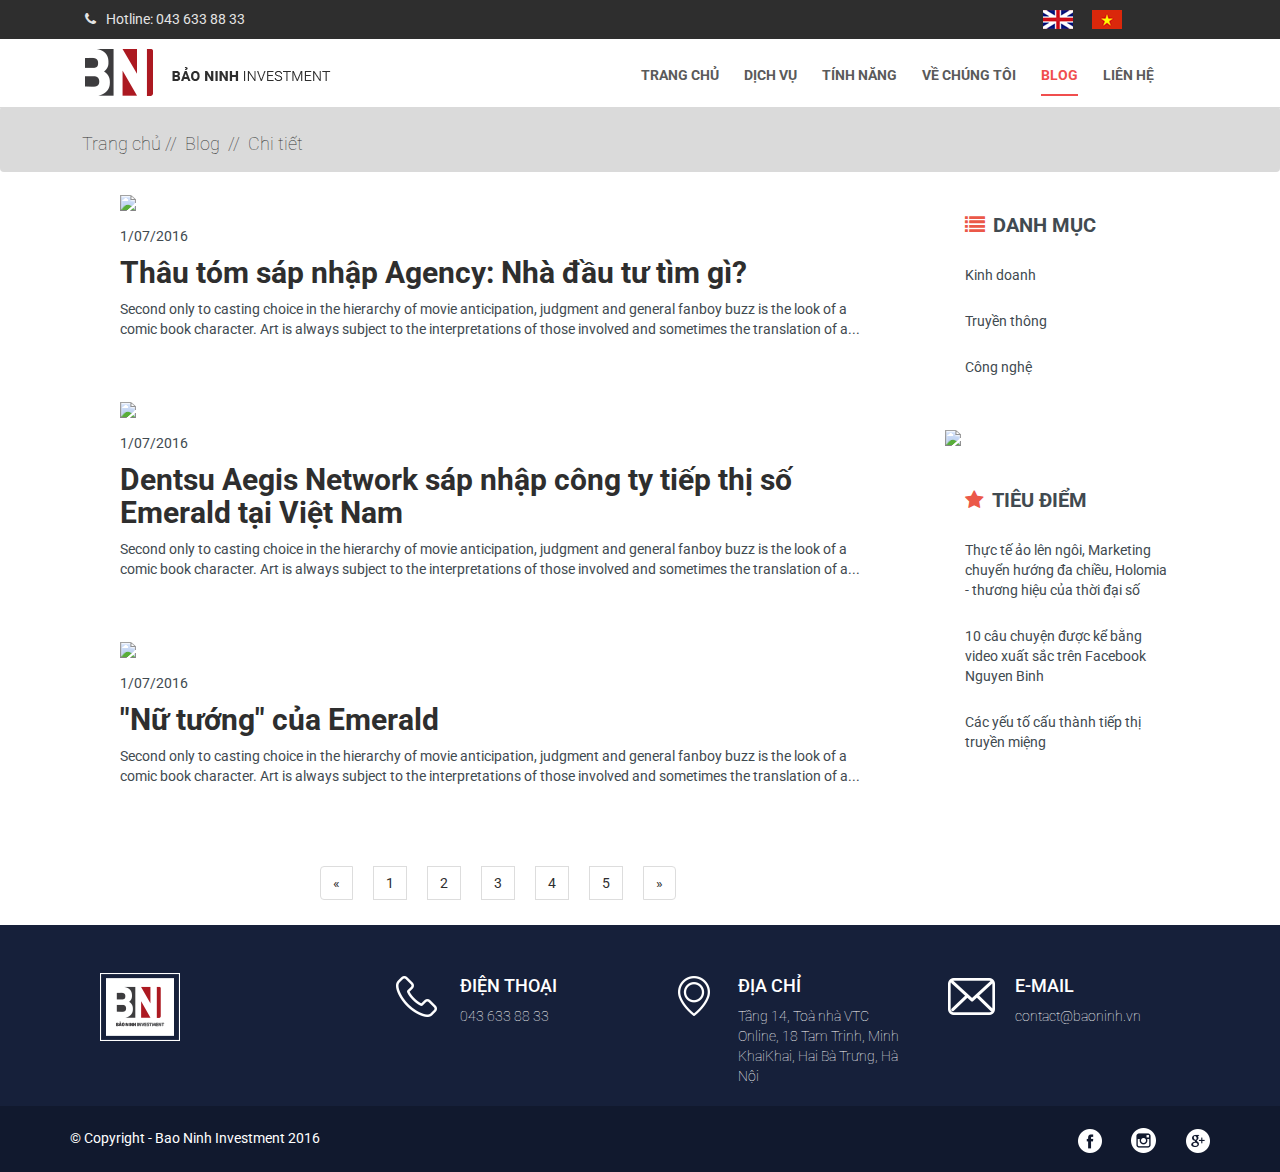
==== Blog.html @ 7d11431d "Add files via upload" ====
<!DOCTYPE html>
<html>
<head>
<meta charset="UTF-8">
<meta name="viewport" content="width=device-width, initial-scale=1, maximum-scale=1, user-scalable=no">
<title>SocialBeat</title>

<!-- jQuery -->
<script src="assets/lib/jquery/jquery.min.js"></script>

<!-- Boostrap -->
<link rel="stylesheet" href="assets/lib/bootstrap/css/bootstrap.min.css">
<link rel="stylesheet" href="assets/lib/bootstrap/css/bootstrap-theme.min.css">
<script src="assets/lib/bootstrap/js/bootstrap.min.js"></script>

<!--Bxslider -->
<link href="assets/lib/bxslider/jquery.bxslider.css" rel="stylesheet" />
<script src="assets/lib/bxslider/jquery.scrollme.min.js"></script>

<!-- Scrollme -->
<script src="assets/lib/bxslider/jquery.bxslider.min.js"></script>

<!-- Font awesome -->
<link href="assets/lib/bootstrap/font-awesome/css/font-awesome.min.css" rel="stylesheet">
<link href='https://fonts.googleapis.com/css?family=Roboto+Slab:400,300' rel='stylesheet' type='text/css'>

<!-- Google font -->
<link href="https://fonts.googleapis.com/css?family=Roboto:400,700" rel="stylesheet">

<!-- CSS Documents -->
<link href="assets/css/main.css" rel="stylesheet">
<link href="assets/css/responsive.css" rel="stylesheet">
<link rel="shortcut icon" href="assets/images/favicon.png">
</head>

<!-- Document Begin -->

<body data-spy="scroll" data-target=".navbar" data-offset="50">

	<div class="wrapper" id="home">

		<!-- Header open -->
		<header>
			<div class="box-top">				
					<div class="container">
						<div class="col-lg-2 col-md-2 col-sm-2 col-xs-5 box-lang-top">
							<div class="ic-languages-top-eng">
								<a href="#">
									<img src="assets/images/lang-eng.png"/>
								</a>
							</div>
							<div class="ic-languages-top-eng">
								<a href="#">
									<img src="assets/images/lang-vie.png"/>
								</a>
							</div>
						</div>
						<div class="col-lg-10 col-md-10 col-sm-10 col-xs-7 box-hotline-top">
							<p><i class="fa fa-phone" aria-hidden="true"></i>Hotline: <span>043 633 88 33</span></p>
						</div>	
					</div>
				</div>	
			<div class="header-top">
				<div class="container custom-container-header">					
					<div class="topbar">
						<div class="col-lg-4 col-md-4 col-sm-4 col-xs-12 top-logo">
							<a class="logo-link" href="#">
								<img src="assets/images/logo-desktop.png"/>
							</a>
						</div>
						<div class="col-lg-8 col-md-8 col-sm-8 col-xs-12 top-nav">
							<nav class="col-lg-12 col-md-12 col-sm-12 col-xs-12 navbar navbar-custom" id="navbar">	
								<ul class="nav navbar-nav">
									<li  >
										<a href="#">Trang chủ</a>
									</li>
									<li>
										<a href="#service">Dịch Vụ</a>
									</li>
									<li>
										<a href="#features">Tính năng</a>
									</li>
									<li>
										<a href="#about"">Về chúng tôi</a>
									</li>
									<li class="active">
										<a href="#">Blog</a>
									</li>								
									<li>
										<a href="#bt-footer">Liên hệ</a>
									</li>
								</ul>
							</nav>	
						</div>
					</div>

						<!-- Navigation mobile open -->
						 <div class="menu-mobile">
							<nav class="navbar navbar-inverse navbar-fixed-top inverse-custom">
						 		<div class="container-fluid">
									<div class="navbar-header navbar-header-mobile">
										<button type="button" class="navbar-toggle collapsed" data-toggle="collapse" data-target="#bs-example-navbar-collapse-1">
											<span class="sr-only">Toggle navigation</span>
											<span class="icon-bar"></span>
											<span class="icon-bar"></span>
											<span class="icon-bar"></span>
										</button>
										<a class="navbar-logo navbar-logo-mobile" href="#"></a>
									</div>

															<!-- Collect the nav links, forms, and other content for toggling -->
									<div class="collapse navbar-collapse" id="bs-example-navbar-collapse-1">
										<ul class="nav navbar-nav navbar-custom">
											<li class="active"><a href="#">Trang chủ <span class="sr-only">(current)</span></a></li>
											<li><a href="#service">Dịch vụ</a></li>
											<li><a href="#features">Tính năng</a></li>
											<li><a href="#about">Về chúng tôi</a></li>
											<li><a href="solution.html">Blog</a></li>
											<li><a href="#bt-footer">Liên hệ</a></li>
										</ul>	
									</div>
								</div>
							</nav>
				 		</div>


						</div>
			</div>
		</header>
		<!-- Header close -->

		<section id="blog">
			<div class="breadcrumb">
				<div class="container">
					<h3>
						<a href="#">Trang chủ <span>//&nbsp;&nbsp;Blog&nbsp;&nbsp;//&nbsp;&nbsp;Chi tiết</span></a>
					</h3>
				</div>
			</div>
			<div class="container">				
				<div class="content-blog">
					<div class="col-lg-9 col-md-9 col-sm-9 col-xs-12 content-left">
						<div class="col-sm-12 col-lg-12 col-md-12 col-xs-12 in-content-left">
							<a href="#" class="img-content-blog">
								<img src="http://filmmaker.beautheme.com/wp-content/uploads/2016/03/the-end-of-history-960x540.jpg"/>
							</a>
							<div class="text-content-blog">
								<p class="show-time">1/07/2016</p>
								<h2>
									<a href="#">Thâu tóm sáp nhập Agency: Nhà đầu tư tìm gì?</a>
								</h2>								
								<p class="short-desc-list">Second only to casting choice in the hierarchy of movie anticipation, judgment and general fanboy buzz is the look of a comic book character. Art is always subject to the interpretations of those involved and sometimes the translation of a...</p>
							</div>
						</div>
						<div class="col-sm-12 col-lg-12 col-md-12 col-xs-12 in-content-left">
							<a href="#" class="img-content-blog">
								<img src="http://filmmaker.beautheme.com/wp-content/uploads/2016/03/the-end-of-history-960x540.jpg"/>
							</a>
							<div class="text-content-blog">
								<p class="show-time">1/07/2016</p>
								<h2>
									<a href="#">Dentsu Aegis Network sáp nhập công ty tiếp thị số Emerald tại Việt Nam</a>
								</h2>								
								<p class="short-desc-list">Second only to casting choice in the hierarchy of movie anticipation, judgment and general fanboy buzz is the look of a comic book character. Art is always subject to the interpretations of those involved and sometimes the translation of a...</p>
							</div>
						</div>
						<div class="col-sm-12 col-lg-12 col-md-12 col-xs-12 in-content-left">
							<a href="#" class="img-content-blog">
								<img src="http://filmmaker.beautheme.com/wp-content/uploads/2016/03/the-end-of-history-960x540.jpg"/>
							</a>
							<div class="text-content-blog">
								<p class="show-time">1/07/2016</p>
								<h2>
									<a href="#">"Nữ tướng" của Emerald</a>
								</h2>								
								<p class="short-desc-list">Second only to casting choice in the hierarchy of movie anticipation, judgment and general fanboy buzz is the look of a comic book character. Art is always subject to the interpretations of those involved and sometimes the translation of a...</p>
							</div>
						</div>											
						<div class="pagi-count">
							<nav>
							  <ul class="pagination">
							    <li>
							      <a href="#" aria-label="Previous">
							        <span aria-hidden="true">&laquo;</span>
							      </a>
							    </li>
							    <li><a href="#">1</a></li>
							    <li><a href="#">2</a></li>
							    <li><a href="#">3</a></li>
							    <li><a href="#">4</a></li>
							    <li><a href="#">5</a></li>
							    <li>
							      <a href="#" aria-label="Next">
							        <span aria-hidden="true">&raquo;</span>
							      </a>
							    </li>
							  </ul>
							</nav>
						</div>
					</div>
					<div class="col-lg-3 col-md-3 col-sm-3 col-xs-12 menu-right">
						<div class="hotline">
							<div class="in-hotline">
								<h3><i class="fa fa-list" aria-hidden="true"></i>Danh mục</h3>
							</div>
							<div class="news-blog">
								<ul>
									<li>
										<a href="#">Kinh doanh</a>
									</li>
									<li>
										<a href="#">Truyền thông</a>
									</li>
									<li>
										<a href="#">Công nghệ</a>
									</li>
								</ul>
							</div>
						</div>						
						<div class="banner-right">
							<a href="#">
								<img src="http://optimize.mikado-themes.com/wp-content/uploads/2015/12/sidebar-image-2.jpg"/>
							</a>
						</div>
						<div class="hotline">
							<div class="in-hotline">
								<h3><i class="fa fa-star" aria-hidden="true"></i>Tiêu điểm</h3>
							</div>
							<div class="news-blog">
								<ul>
									<li>
										<a href="#">
Thực tế ảo lên ngôi, Marketing chuyển hướng đa chiều, Holomia - thương hiệu của thời đại số</a>
									</li>
									<li>
										<a href="#">
10 câu chuyện được kể bằng video xuất sắc trên Facebook
 Nguyen Binh</a>
									</li>
									<li>
										<a href="#">Các yếu tố cấu thành tiếp thị truyền miệng</a>
									</li>
								</ul>
							</div>
						</div>	
					</div>				
				</div>
			</div>	
		</section>


		<!-- Footer open-->
		<footer>
			<div class="box-footer" id="bt-footer">
				<div class="container">
					<div class="col-lg-12 col-md-12 col-sm-12 col-xs-12 in-box-footer">
						<div class="col-lg-3 col-sm-3 col-md-3 col-xs-12 ft-logo">
							<a class="logo-ft" href="#"></a>
						</div>
						<div class="col-lg-3 col-sm-3 col-md-3 col-xs-12 ft-call">
							<div class="col-lg-4 col-sm-4 col-md-4 col-xs-12 img-ft-call">
								<img src="assets/images/call-footer.png"/>
							</div>
							<div class="col-lg-8 col-sm-8 col-md-8 col-xs-12 in-ft-call">
								<h3>ĐIỆN THOẠI</h3>
								<p>043 633 88 33</p>
							</div>
						</div>
						<div class="col-lg-3 col-sm-3 col-md-3 col-xs-12 ft-add">
							<div class="col-lg-4 col-sm-4 col-md-4 col-xs-12 img-ft-add">
								<img src="assets/images/address-footer.png"/>
							</div>
							<div class="col-lg-8 col-sm-8 col-md-8 col-xs-12 in-ft-add">
								<h3>ĐỊA CHỈ</h3>
								<p>Tầng 14, Toà nhà VTC Online,
								18 Tam Trinh, Minh KhaiKhai, 
								Hai Bà Trưng, Hà Nội</p>
							</div>
						</div>
						<div class="col-lg-3 col-sm-3 col-md-3 col-xs-12 ft-mail">
							<div class="col-lg-4 col-sm-4 col-md-4 col-xs-12 img-ft-mail">
								<img src="assets/images/e-mail-footer.png"/>
							</div>
							<div class="col-lg-8 col-sm-8 col-md-8 col-xs-12 in-ft-mail">
								<h3>E-MAIL</h3>
								<p>contact@baoninh.vn</p>
							</div>
						</div>
					</div>					
			</div>
				<div class="col-lg-12 col-md-12 col-sm-12 col-xs-12 bottom-bar">
					<div class="container">
						<div class="in-bottom-bar">
							<p class="info-bottom">© Copyright - Bao Ninh Investment 2016 </p>
							<ul>
								<li>
									<a class="ic-facebook" href="#"></a>
								</li>
								<li>
									<a class="ic-insta" href="#"></a>
								</li>
								<li>
									<a class="ic-google" href="#"></a>
								</li>
							</ul>
						</div>	
					</div>
				</div>
		</div>	
		</footer>
	</div>


<!-- Document JS ------------------------>
<script type="text/javascript">
	$(document).ready(function(){
		$('.bxslider').bxSlider({
			mode:'fade',
			auto:4000,
			controls:null,
			adaptiveHeight: true			
		});
		$('.bxslider2').bxSlider({
			mode:'fade',
			auto:4000,
			controls:null,
			adaptiveHeight: true			
		});
	});
</script>

</body>
</html>
---- assets/css/main.css ----
/* preloader */
.loading-container
								{position:fixed;
								background-color:#f9f9f9;
								z-index:999999999;
								top: 0;
								left: 0;
								height:100%;
								width:100%;
								cursor:wait;}
/* CSS Document */
input[type=number]::-webkit-inner-spin-button,
input[type=number]::-webkit-outer-spin-button {
							    -webkit-appearance: none;
							    -moz-appearance: none;
							    appearance: none;
							    margin: 0;
}
input[type=number] {
                                -moz-appearance:textfield;
}
html,body						{height: 100%;}
body 						 	{margin:0 !important;
								padding:0 !important;
								background:#fff;
								font-size: 14px;
								color:#414a50;
								font-family: 'Roboto', sans-serif !important;
								position: relative;}
a, a:hover,
a:focus 			 			{text-decoration: none;
								outline:none;}
ul li							{list-style-type: none;}
img							  	{border: 0 none;}
button, input					{outline:none;}


/***** HEADER TOP ********/
body 							{}
header							{position: fixed;
							    z-index: 999;
							    width: 100%;
							    border-bottom: 1px solid #dadada;}
.slider							{padding-top:106px;}							    

.menu-mobile,
.slider-mobile					{display: none;}
.container 						{}
.custom-container-header
								{background-color:#fff;}
.custom-content					{box-shadow: 0 2px 4px 0 rgba(0,0,0,0.16),0 2px 10px 0 rgba(0,0,0,0.12);
		    					-webkit-box-shadow: 0 2px 4px 0 rgba(0,0,0,0.16),0 2px 10px 0 rgba(0,0,0,0.12);
		    					-moz-box-shadow: 0 2px 4px 0 rgba(0,0,0,0.16),0 2px 10px 0 rgba(0,0,0,0.12);
								margin-top: 13px;}
header .header-top .block-search{display: none;}
#home .header-top .top-logo a.logo-link
								{display: block;
    							padding-top: 10px;}
#home .content-create .home-main-create .para-main-create a,
.content-create .home-list-create ul li a
								{display: block;
								margin-top:10px;}
#home .header-top				{background-color:#fff;
    							padding:0px 0px 10px 0px;}
#home .box-top .ic-languages-top-eng
								{display: inline-block;
								padding: 8px;}    							
#home .box-top					{background-color:#2e2e2e;}								
#home .box-top .box-lang-top	{float:right;}
#home .header-top .topbar .top-nav
								{margin-top:25px;}
.box-hotline-top p 				{color: #e4e4e4;
    							padding: 9px 0px 0px 0px;;}
.box-hotline-top p .fa-phone	{margin-right:10px;}    															
#home .header-top .topbar .top-nav .navbar-custom
								{margin-bottom: 0px;
    							min-height: 0px;}								
#home .header-top .topbar .top-nav ul
								{float:right;}								
#home .header-top .topbar .top-nav ul li
								{float:left;
								padding-bottom: 9px;
								margin-right: 25px;}
#home .header-top .topbar .top-nav ul li.active
								{border-bottom:2px solid #f04e4e;}
#home .header-top .topbar .top-nav ul li.active a
								{color: #f04e4e;}																
#home .header-top .topbar .top-nav ul li a	
								{color:#5a5a5a;
								font-weight: bold;
								font-size: 14px;
								padding: 0;
								text-transform: uppercase;}	
#home .header-top .topbar .top-nav ul li a:hover
								{background-color:#fff;
								color: #d84e56;}															
#home .header-top .topbar .top-logo
								{}
#home header .top-search
								{width: 15%;
    							display: none;
    							margin-top: 34px;}
#home header .top-search input[type=search]
								{border:none;
								border-radius: 19px;
								padding: 4px 3px 4px 13px;
					    		width: 100%;}


/***** BOX SERVICES ********/



.box-service					{text-align: center;
								background: url('../images/bg-service.jpg') no-repeat center center;
								background-size: cover;}
.box-service .in-service h3.title-service 
								{font-size: 28px;
								font-weight: 100;
								padding:12px 0px;
								color:#fff;
								border-bottom:1px solid #fff;
								display: table;							    
    							margin: 14px auto;
    							font-weight: bold;
    							text-transform: uppercase;}
.box-service .in-service  p 	{font-size: 16px;
								color:#fff;
								font-weight: 100;}
.box-service .img-service		{position: relative;
								top:40px;}
.box-service .img-service img 	{width: 100%;}								


/***** BOX FEATURES ********/	

#features	p,
#service p,
#about p,
#package p  					{font-size: 15px;}							
.box-features					{margin-top:63px;}
.text-features1					{padding:0px 40px;}
.features1						{margin:20px 0px;
								padding:20px 0px;}
.text-features1 h3.title-features1,
.text-features2 h3.title-features2,
.text-features3 h3.title-features3,
.text-features4 h3.title-features4,
.in-box-us .title-us,
.in-box-package .title-package
								{font-weight: 100;
								font-size:26	px;
								text-transform: uppercase;
								line-height: 32px;
								margin-top: 0px;}																								
.text-features1 h3.title-features1 span,
.text-features2 h3.title-features2 span,
.text-features3 h3.title-features3 span,
.text-features4 h3.title-features4 span
								{font-weight: bold;}
.features2						{margin:30px 0px;}
.features3						{margin:40px 0px 20px 0px;}
.features4						{margin:20px 0px 80px 0px;}
.features2 .text-features2		{padding: 32px 0px 0px 74px;}	
.features1 .img-features1,
.features2 .img-features2,
.features3 .img-features3,
.features4 .img-features4		{text-align: center;}
.text-features1 h3.title-features1
								{margin-top:20px;}
.text-features3 h3.title-features3
								{margin-top:50px;}
.text-features4 h3.title-features4
								{margin-top:90px;}


/***** BOX ABOUT ME ********/


.box-us							{background-color:#223654;
    							padding: 0px 0px 10px 0px;}
.box-us .in-box-us,
.box-package .in-box-package,
.box-customer .in-box-customer	{padding: 0px 250px;
								text-align: center;
								margin:20px 0px;}
.box-us .in-box-us h3,
.in-box-package .title-package	{border-bottom:1px solid #b5b5b5;
								display: table;
								padding-bottom:16px;
								margin:16px auto;}
.box-us .in-box-us h3,
.box-us .in-box-us p 			{color:#fff;}
.item-box-us					{margin:30px 0px;}
.item-box-us ul li 				{text-align: center;}
.item-box-us ul li .img-item	{background-color:#fff;
								border-radius:50%;
								border: 5px solid #2f4669;
								margin:0 auto;
								width: 200px;
								height: 200px;
								overflow: hidden;}
.item-box-us ul li .img-item img{
	width: 100%;
}									
.item-box-us ul li h3,
.item-box-us ul li p 			{color:#fff;}															


/***** BOX PACKAGE ********/


.box-package .in-box-package 	{}
.box-package .in-box-package h3	{font-weight:100;}
.box-package .in-box-package h3.title-package span
								{font-weight: bold;}
.box-package .item-box-package	{}
.box-package .item-box-package ul li
								{text-align: center;}
.box-package .item-box-package ul li .in-package
								{margin:0 auto;
								border-radius: 5px;								
								box-shadow: 0px 5px 11px 0px rgba(166, 166, 166, 0.8);
								width: 250px;
								height: 300px;}
.box-package .item-box-package ul li.package1 .in-package	
								{background-color: #00a65a;}
.box-package .item-box-package ul li.package2 .in-package	
								{background-color:#3a6bd4;}								
.box-package .item-box-package ul li.package3 .in-package
								{background-color:#9e3bea;}	
.in-package .img-package		{padding: 40px 0px 20px 0px;}
.in-package .img-package p 		{color:#fff;
								margin-top:12px;							    
							    line-height: 24px;}
.in-package .button-package		{border-radius: 20px;								
								border:2px solid #fff;
								color:#fff;
								padding:10px 30px;}
.in-package .btn-package1		{background-color:#00a65a;
								transition: all 0.5s ease;}
.in-package .btn-package1:hover	{background-color:#016d3c;}
.in-package .btn-package2		{background-color:#3a6bd4;
								transition: all 0.5s ease;}
.in-package .btn-package2:hover	{background-color: #1749b3;}								
.in-package .btn-package3		{background-color:#9e3bea;
								transition: all 0.5s ease;}			
.in-package .btn-package3:hover	{background-color:#7e1cca;}

/***** BOX CUSTOMER ********/


.box-customer					{background-color:#f1f1f1;
								margin-top:100px;
								padding: 18px 0px 50px 0px;}
.box-customer .in-box-customer  h3
								{display: table;
							    margin: 0 auto;
							    border-bottom: 2px solid #909090;
							    padding-bottom: 12px;
							    font-weight: 700;
							    text-transform: uppercase;}								
.box-customer .item-box-customer ul li
								{display: inline-block;
								text-align: center;}

/***** BLOG ********/
#blog							{padding-top:106px;}

.content-left					{padding: 0px 40px;}

.content-left .in-content-left 	{padding: 0px 10px;
								display: inline-block;							   
    							margin-right: 24px;}
.content-left .in-content-left .text-content-blog {
	    margin: 14px 0px 60px 0px;
}    							
.content-left .in-content-left .text-content-blog .show-time{
	    margin: 10px 0px;
}    							

.content-left .in-content-left .img-content-blog
								{display: block;
								overflow: hidden;}
.text-content-blog h2			{font-size: 30px;
								margin:10px 0px;
								font-weight: bold;}								

.content-left .in-content-left a img
								{width: 100%;}

.hotline .in-hotline h3 		{font-weight: 700;
							    font-size: 20px;
							    text-transform: uppercase;
							    line-height: 22px;
							    margin: 10px 0px 0px 0px;
							    padding: 0;}

.text-content-blog h2 a 		{color: #2e2e2e;}

.breadcrumb 					{background-color:#dadada;}

.breadcrumb h3 					{font-size: 18px;
    							font-weight: 100;
    						    padding-left: 12px;}

.breadcrumb h3 a 				{color:#333333;}

.breadcrumb h3 a:hover			{color:#ffa5aa;}

.menu-right                     {padding:0px 20px;}

.hotline						{padding:10px;}

.hotline .news-blog ul 			{padding:0px 10px;
    							margin-top: 13px;}

.hotline .news-blog ul li		{padding: 16px 0px 10px 0px;}

.hotline .news-blog ul li:last-child
								{border-bottom: none;}    							

.hotline .news-blog ul li a     {color: #414a50;}

.hotline .news-blog ul li a:hover
								{color:#f04e4e;} 

.hotline .in-hotline h3			{padding: 12px 0px 0px 10px;
							    margin-top: 0;}
.hotline .in-hotline h3 .fa-star,
.hotline .in-hotline h3 .fa-list{color: #eb5848;
    							padding-right: 8px;}

.banner-right   				{margin:20px 0px;}

.banner-right  a img 			{width: 100%;}

.content-left .pagi-count 		{text-align: center;}

.content-left .pagi-count ul li a
								{margin: 0px 10px;
								color: #2e2e2e;}
.content-left .pagi-count ul li a:hover
 								{background-color:#d84e56;
 								color:#fff;}	
.detail-left{}
.text-content-blog .short-desc {background-color: #edf3f5;
							    padding: 10px 20px;
							    font-style: italic;
							    color: #5a5a5a;
							    line-height: 25px;
							    margin: 10px 24px 10px 0px;}
.text-content-blog .img-link-detail,
.detail-left	.img-content-blog						     			
								{display: block;
							    width: 500px;
							    overflow: hidden;
							    text-align: center;
							    margin: 15px auto;}
.detail-left	.img-content-blog						    
.text-content-blog .img-link-detail img,
.detail-left	.img-content-blog img 		
								{width: 100%;}
.text-content-blog  .main-content
									{}															     															

/***** FOOTER ********/


footer							{background-color:#16203a;}
.box-footer						{padding:15px 0px;}
.box-footer .bottom-bar			{background-color:#11192e;
								margin-top:10px;
								padding: 22px 0px 4px 0px;}
.box-footer .bottom-bar	ul 		{float:right;}								
.box-footer .bottom-bar	ul li,
.box-footer .bottom-bar	p 		{display: inline-block;}
.box-footer .bottom-bar	ul li 	{padding-left:26px;}
.box-footer .bottom-bar	ul li a.ic-facebook	
								{background:url("../images/fb-bottombar.png") no-repeat 0px 0px;
								display: block;
								width: 25px;
								height: 25px;}
.box-footer .bottom-bar	ul li a.ic-insta
								{background:url("../images/insta-bottombar.png") no-repeat 0px 0px;
								display: block;
								width: 25px;
								height: 25px;}
.box-footer .bottom-bar	ul li a.ic-google
								{background:url("../images/google-plus-bottombar.png") no-repeat 0px 0px;
								display: block;
								width: 25px;
								height: 25px;}

						
.in-box-footer .ft-logo a.logo-ft
								{background:url("../images/logo-footer.png") no-repeat center center;
								width: 80px;
								height: 68px;
								display: block;
							    margin-top: 33px;}								
.in-box-footer .ft-call,
.in-box-footer .ft-add,
.in-box-footer .ft-mail			{margin-top:36px;}
.in-box-footer .ft-call	.in-ft-call,
.in-box-footer .ft-mail	.in-ft-mail,
.in-box-footer .ft-add .in-ft-add
								{padding:0;}
.in-box-footer .ft-call	.in-ft-call h3,
.in-box-footer .ft-mail	.in-ft-mail h3,
.in-box-footer .ft-add .in-ft-add h3
								{margin:0;
								color:#fff;
								font-size: 18px;
								padding-bottom:10px;}
.in-box-footer .ft-call	.in-ft-call p,
.in-box-footer .ft-mail	.in-ft-mail p,
.in-box-footer .ft-add .in-ft-add p
								{font-size: 14px;
								font-weight: 100;}								
.in-box-footer .ft-call	.in-ft-call p
								{}															    
.in-footer	 ul 				{margin:0;
								float: right;
	    						padding: 41px 13px 0px 0px;}
.in-footer	 ul li				{float:left;}

footer h4.title-footer
								{color:#fff;
								font-weight: 200;}
footer p						{color:#fff;}
footer .ft-link ul li,
footer .ft-social ul li
								{margin:10px 0px;}
footer .ft-link ul li a,
footer .ft-social ul li a,
footer .ft-contact  ul li h4
								{color:#fff;}
footer .ft-link ul li a .fa-chevron-circle-right,
footer .ft-social ul li a .fa-facebook-official,
footer .ft-social ul li a .fa-google-plus-square,
footer .ft-social ul li a .fa-youtube-play,
footer .ft-social ul li a .fa-instagram
								{padding-right:10px;}
footer .ft-link ul li a .fa-chevron-circle-right
								{color: #2F6D1D;}
---- assets/css/responsive.css ----
/* CSS Document */

@media(min-width: 992px){
		/*.tab{width: 50% ;}*/
}
.container	{}
@media (min-width:768px) and (max-width:992px){
	.container	{}
}

@media (min-width:320px) and (max-width:768px)
{	
	.box-top .box-lang-top,
	.box-top .box-hotline-top
							{padding:0;}
	.navbar-custom			{margin-top:0px;
							margin-bottom:0px;}
	.navbar-custom	li.active a,
	.navbar-custom	li a	
							{color: #fff !important;
    						background-color: #2e2e2e;}
	.menu-mobile,
	.slider-mobile			{display: block;}
	.slider-mobile			{padding-top: 109px;}
		.topbar,
		.slider 			{display: none;}
	header					{position: fixed;
							z-index: 999;
							width: 100%;
							border-bottom: 1px solid #dadada;}
	.inverse-custom			{background-image: none;
						    background-color: #fff;
						    border-bottom: 1px solid #d2d2d2;
						    margin-top: 40px;
						    margin-bottom: 0px;}									
.navbar-inverse .navbar-toggle:hover,
.navbar-inverse .navbar-toggle
							{background-color:#5a5a5a;
						   	border-color:inherit;
						    margin-top: 16px;
    						margin-right: 21px;}							
	.navbar-inverse .navbar-toggle .icon-bar
							{background-color:#fff;}
/** FEATURES ***/
.box-features				{margin-top: 51px;}
.text-features1 h3.title-features1
							{margin: 0px 0px 20px 0px;}
.features1					{margin:0px 0px 20px 0px;
							padding:20px 0px 20px 0px;}
.img-features1 img,
.img-features2 img,
.img-features4 img 			{width: 90%;}
.features4 .img-features4,
.features2 					{margin-top:40px;}
.box-us .in-box-us, 
.box-package 
.in-box-package, 
.box-customer .in-box-customer,
.text-features3,
.text-features1
							{padding:0;
							margin: 0;
							text-align: center;}
.features2 .text-features2	{padding: 20px 0px 0px 0px;
    						text-align: center;}
.text-features4 h3.title-features4
							{margin-top:40px;}    													
#features	p, 
#service p, 
#about p, 
#package p
							{margin-bottom: 20px;
							padding:0px 5px;}
.in-package .img-package	{padding: 40px 0px 6px 0px;}							
.features2, .features3, .features4
							{margin: 20px 0px 0px 0px;
							padding: 0;
							text-align: center;}
.text-features3 h3.title-features3
							{margin-top:27px;}
.item-box-us				{margin:0;}
.item-box-us ul 			{padding:0;}
.box-package .in-box-package h3
							{margin-top:15px;}
.box-package .item-box-package ul 
							{margin:0;
							padding:0;}
.box-package .item-box-package ul li
							{margin:10px auto;}
.item-box-customer			{margin-top:20px;
							padding:0px;}							
.item-box-customer ul 		{padding:0;
							margin:0px;}
.in-box-footer,				
.in-box-footer .ft-logo a	{text-align: center;
							margin:0 auto;}
.in-box-footer .img-ft-call,
.in-box-footer .img-ft-add,
.in-box-footer .img-ft-mail {margin: 19px 0px;}	
.in-box-footer .ft-call, .in-box-footer .ft-add, .in-box-footer .ft-mail
							{margin-top:15px;}	
.bottom-bar .in-bottom-bar	{text-align: center;}
.box-footer .bottom-bar	ul 	{float:none;
						    margin: 0 auto;
						    text-align: center;
						    border-top: 1px solid #212633;
    						padding: 10px 0px;}

.box-footer .bottom-bar	ul li
							{padding:0px 26px 0px 0px;}

.box-us .in-box-us h3		{margin:25px auto;}

.content-left .in-content-left
							{width: 100%;
						    margin: 10px auto;
						    padding: 0;
						    height: auto;}

.content-left .pagi-count ul li a
							{margin:0px 3px;}	

.banner-right 				{margin: 10px 0px;}	

.content-left .in-content-left .img-content-blog
							{width: 284px;
						    height: 216px;
						    margin: 0 auto;}																									    																																																																				
.text-content-blog .img-link-detail, .detail-left	.img-content-blog
							{width: 100%;}
.text-features1 h3.title-features1, 
.text-features2 h3.title-features2, 
.text-features3 h3.title-features3, 
.text-features4 h3.title-features4, 
.in-box-us .title-us, 
.in-box-package .title-package	
							{
							font-size: 16px;
    						line-height: 21px;	
							}
.box-service .in-service h3.title-service,
.box-customer .in-box-customer  h3
                            {
                            font-size: 18px;	
                            }													
}
.item-box-us ul li .img-item{
	width: 120px;
	height: 120px;
}
.item-box-us ul li h3{
	margin-top: 10px;
}

/***** INDEX BOX NAV ********/

@media only screen and (-webkit-min-device-pixel-ratio: 2),
only screen and (min-device-pixel-ratio: 2),screen and (-webkit-device-pixel-ratio: 1.5)  {
.in-box-footer .ft-logo a.logo-ft
							{background: url('../images/logo-footer@2x.png') no-repeat center center;
	 						background-size:80px 68px;
							width: 160px;
							display: block;
							height:96px;
							margin-top:0;}
.navbar-header .navbar-logo{
	 						background: url('../images/logo-mobile@2x.png') no-repeat 10px 16px;
						    background-size: 178px 34px;
						    width: 191px;
						    display: block;
						    height: 68px;}
.in-footer .logo-footer
							{background: url('../images/logo-footer@2x.png') no-repeat 11px 8px;
    					background-size: 100px 96px;
    					width: 140px;
    					display: block;
    					height: 108px;}
.in-footer		{background:url('../images/footer-img@2x.png') no-repeat 129px 22px  rgba(0,176,62,1);
							background-size: 180px 24px;}
.in-footer	 ul li a.facebook-ft
							{background:url('../images/icon-social@2x.png') no-repeat -9px 0px;
							background-size: 205px 65px;}
.in-footer	 ul li a.googleplus-ft
							{background:url('../images/icon-social@2x.png') no-repeat -55px 0px;
							background-size: 205px 65px;}
.in-footer	 ul li a.youtube-ft
							{background:url('../images/icon-social@2x.png') no-repeat -100px 0px;
							background-size: 205px 65px;}
.in-footer	 ul li a.instagram-ft
							{background:url('../images/icon-social@2x.png') no-repeat -146px 0px;
							background-size: 205px 65px;}
#home .block-search .ic-languages-top a
							{background: url('../images/eng-flag@2x.png') no-repeat 0px 0px;
							background-size:22px 22px;}
}
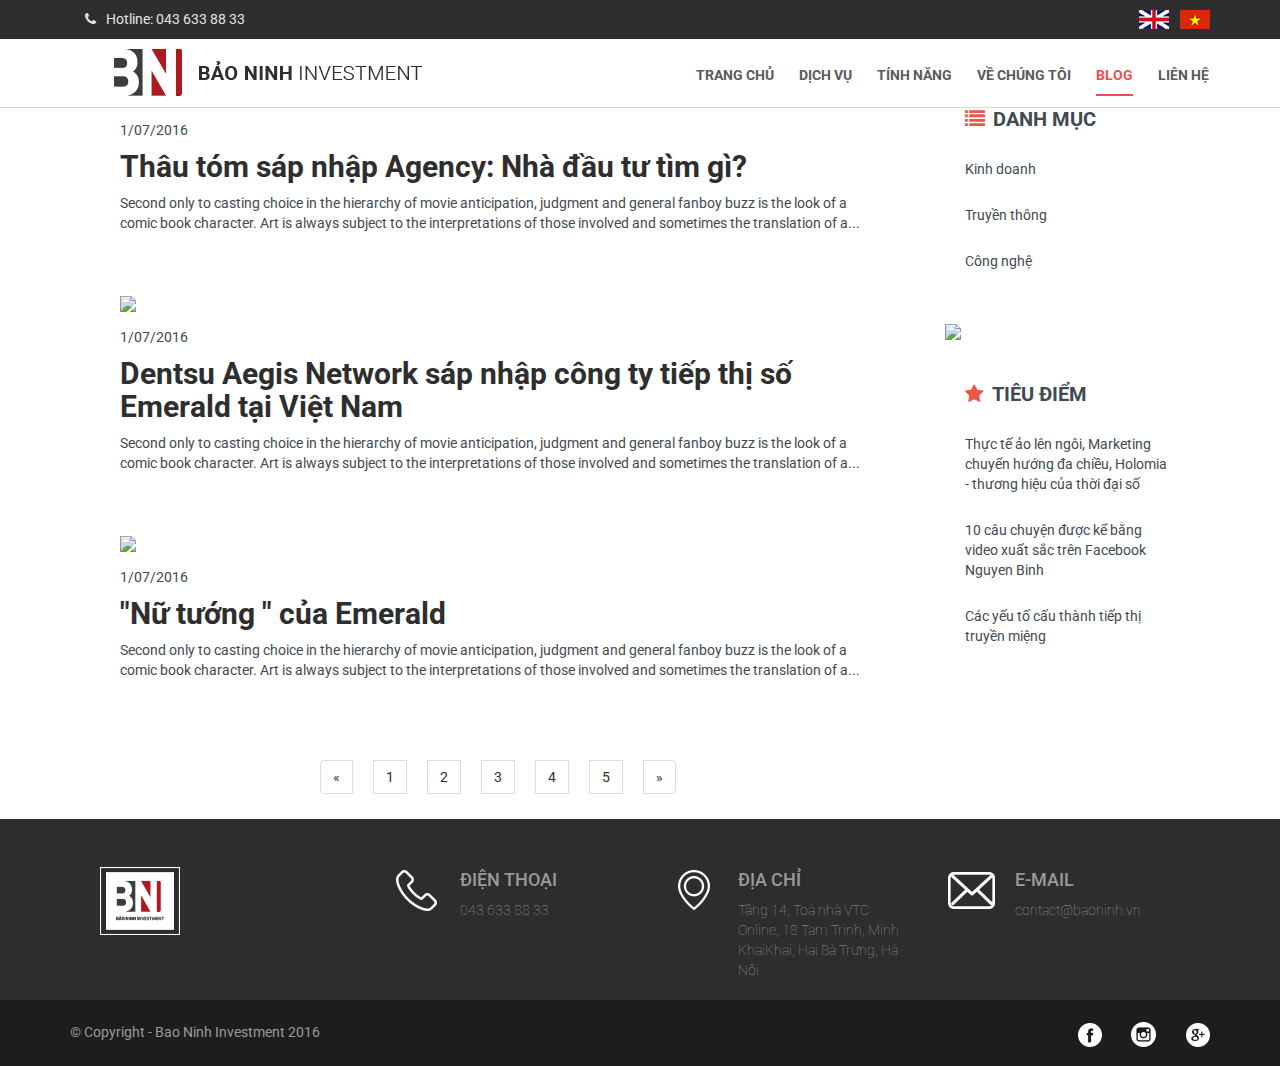
==== commit 28f954da: "Add files via upload" ====
--- a/Blog.html
+++ b/Blog.html
@@ -1,93 +1,95 @@
 <!DOCTYPE html>
 <html>
+
 <head>
-<meta charset="UTF-8">
-<meta name="viewport" content="width=device-width, initial-scale=1, maximum-scale=1, user-scalable=no">
-<title>SocialBeat</title>
-
-<!-- jQuery -->
-<script src="assets/lib/jquery/jquery.min.js"></script>
-
-<!-- Boostrap -->
-<link rel="stylesheet" href="assets/lib/bootstrap/css/bootstrap.min.css">
-<link rel="stylesheet" href="assets/lib/bootstrap/css/bootstrap-theme.min.css">
-<script src="assets/lib/bootstrap/js/bootstrap.min.js"></script>
-
-<!--Bxslider -->
-<link href="assets/lib/bxslider/jquery.bxslider.css" rel="stylesheet" />
-<script src="assets/lib/bxslider/jquery.scrollme.min.js"></script>
-
-<!-- Scrollme -->
-<script src="assets/lib/bxslider/jquery.bxslider.min.js"></script>
-
-<!-- Font awesome -->
-<link href="assets/lib/bootstrap/font-awesome/css/font-awesome.min.css" rel="stylesheet">
-<link href='https://fonts.googleapis.com/css?family=Roboto+Slab:400,300' rel='stylesheet' type='text/css'>
-
-<!-- Google font -->
-<link href="https://fonts.googleapis.com/css?family=Roboto:400,700" rel="stylesheet">
-
-<!-- CSS Documents -->
-<link href="assets/css/main.css" rel="stylesheet">
-<link href="assets/css/responsive.css" rel="stylesheet">
-<link rel="shortcut icon" href="assets/images/favicon.png">
+    <meta charset="UTF-8">
+    <meta name="viewport" content="width=device-width, initial-scale=1, maximum-scale=1, user-scalable=no">
+    <title>SocialBeat</title>
+
+    <!-- jQuery -->
+    <script src="assets/lib/jquery/jquery.min.js"></script>
+
+    <!-- Boostrap -->
+    <link rel="stylesheet" href="assets/lib/bootstrap/css/bootstrap.min.css">
+    <link rel="stylesheet" href="assets/lib/bootstrap/css/bootstrap-theme.min.css">
+    <script src="assets/lib/bootstrap/js/bootstrap.min.js"></script>
+
+    <!--Bxslider -->
+    <link href="assets/lib/bxslider/jquery.bxslider.css" rel="stylesheet" />
+    <script src="assets/lib/bxslider/jquery.scrollme.min.js"></script>
+
+    <!-- Scrollme -->
+    <script src="assets/lib/bxslider/jquery.bxslider.min.js"></script>
+
+    <!-- Font awesome -->
+    <link href="assets/lib/bootstrap/font-awesome/css/font-awesome.min.css" rel="stylesheet">
+    <link href='https://fonts.googleapis.com/css?family=Roboto+Slab:400,300' rel='stylesheet' type='text/css'>
+
+    <!-- Google font -->
+    <link href="https://fonts.googleapis.com/css?family=Roboto:400,700" rel="stylesheet">
+
+    <!-- CSS Documents -->
+    <link href="assets/css/main.css" rel="stylesheet">
+    <link href="assets/css/responsive.css" rel="stylesheet">
+    <link rel="shortcut icon" href="assets/images/favicon.png">
 </head>
 
 <!-- Document Begin -->
 
 <body data-spy="scroll" data-target=".navbar" data-offset="50">
 
-	<div class="wrapper" id="home">
-
-		<!-- Header open -->
-		<header>
-			<div class="box-top">				
-					<div class="container">
-						<div class="col-lg-2 col-md-2 col-sm-2 col-xs-5 box-lang-top">
-							<div class="ic-languages-top-eng">
-								<a href="#">
-									<img src="assets/images/lang-eng.png"/>
-								</a>
-							</div>
-							<div class="ic-languages-top-eng">
-								<a href="#">
-									<img src="assets/images/lang-vie.png"/>
-								</a>
-							</div>
-						</div>
-						<div class="col-lg-10 col-md-10 col-sm-10 col-xs-7 box-hotline-top">
-							<p><i class="fa fa-phone" aria-hidden="true"></i>Hotline: <span>043 633 88 33</span></p>
-						</div>	
-					</div>
-				</div>	
-			<div class="header-top">
-				<div class="container custom-container-header">					
-					<div class="topbar">
-						<div class="col-lg-4 col-md-4 col-sm-4 col-xs-12 top-logo">
-							<a class="logo-link" href="#">
-								<img src="assets/images/logo-desktop.png"/>
-							</a>
-						</div>
-						<div class="col-lg-8 col-md-8 col-sm-8 col-xs-12 top-nav">
-							<nav class="col-lg-12 col-md-12 col-sm-12 col-xs-12 navbar navbar-custom" id="navbar">	
-								<ul class="nav navbar-nav">
-									<li  >
-										<a href="#">Trang chủ</a>
-									</li>
-									<li>
-										<a href="#service">Dịch Vụ</a>
-									</li>
-									<li>
-										<a href="#features">Tính năng</a>
-									</li>
-									<li>
-										<a href="#about"">Về chúng tôi</a>
-									</li>
-									<li class="active">
-										<a href="#">Blog</a>
+    <div class="wrapper" id="home">
+
+        <!-- Header open -->
+        <header>
+            <div class="box-top">
+                <div class="container">
+                    <div class="col-lg-2 col-md-2 col-sm-2 col-xs-5 box-lang-top">
+                        <div class="ic-languages-top-eng">
+                            <a href="#">
+                                <img src="assets/images/lang-eng.png" />
+                            </a>
+                        </div>
+                        <div class="ic-languages-top-eng">
+                            <a href="#">
+                                <img src="assets/images/lang-vie.png" />
+                            </a>
+                        </div>
+                    </div>
+                    <div class="col-lg-10 col-md-10 col-sm-10 col-xs-7 box-hotline-top">
+                        <p><i class="fa fa-phone" aria-hidden="true"></i>Hotline: <span>043 633 88 33</span>
+                        </p>
+                    </div>
+                </div>
+            </div>
+            <div class="header-top">
+                <div class="container custom-container-header">
+                    <div class="topbar">
+                        <div class="col-lg-4 col-md-4 col-sm-4 col-xs-12 top-logo">
+                            <a class="logo-link" href="index.html">
+                                <img src="assets/images/logo-desktop.png" />
+                            </a>
+                        </div>
+                        <div class="col-lg-8 col-md-8 col-sm-8 col-xs-12 top-nav">
+                            <nav class="col-lg-12 col-md-12 col-sm-12 col-xs-12 navbar navbar-custom" id="navbar">
+                                <ul class="nav navbar-nav">
+                                    <li>
+                                        <a href="index.html">Trang chủ</a>
+                                    </li>
+                                    <li>
+                                        <a href="#service">Dịch Vụ</a>
+                                    </li>
+                                    <li>
+                                        <a href="#features">Tính năng</a>
+                                    </li>
+                                    <li>
+                                        <a href="#about" ">Về chúng tôi</a>
+									</li>
+									<li class="active ">
+										<a href="# ">Blog</a>
 									</li>								
 									<li>
-										<a href="#bt-footer">Liên hệ</a>
+										<a href="#bt-footer ">Liên hệ</a>
 									</li>
 								</ul>
 							</nav>	
@@ -95,28 +97,28 @@
 					</div>
 
 						<!-- Navigation mobile open -->
-						 <div class="menu-mobile">
-							<nav class="navbar navbar-inverse navbar-fixed-top inverse-custom">
-						 		<div class="container-fluid">
-									<div class="navbar-header navbar-header-mobile">
-										<button type="button" class="navbar-toggle collapsed" data-toggle="collapse" data-target="#bs-example-navbar-collapse-1">
-											<span class="sr-only">Toggle navigation</span>
-											<span class="icon-bar"></span>
-											<span class="icon-bar"></span>
-											<span class="icon-bar"></span>
+						 <div class="menu-mobile ">
+							<nav class="navbar navbar-inverse navbar-fixed-top inverse-custom ">
+						 		<div class="container-fluid ">
+									<div class="navbar-header navbar-header-mobile ">
+										<button type="button " class="navbar-toggle collapsed " data-toggle="collapse " data-target="#bs-example-navbar-collapse-1 ">
+											<span class="sr-only ">Toggle navigation</span>
+											<span class="icon-bar "></span>
+											<span class="icon-bar "></span>
+											<span class="icon-bar "></span>
 										</button>
-										<a class="navbar-logo navbar-logo-mobile" href="#"></a>
+										<a class="navbar-logo navbar-logo-mobile " href="# "></a>
 									</div>
 
 															<!-- Collect the nav links, forms, and other content for toggling -->
-									<div class="collapse navbar-collapse" id="bs-example-navbar-collapse-1">
-										<ul class="nav navbar-nav navbar-custom">
-											<li class="active"><a href="#">Trang chủ <span class="sr-only">(current)</span></a></li>
-											<li><a href="#service">Dịch vụ</a></li>
-											<li><a href="#features">Tính năng</a></li>
-											<li><a href="#about">Về chúng tôi</a></li>
-											<li><a href="solution.html">Blog</a></li>
-											<li><a href="#bt-footer">Liên hệ</a></li>
+									<div class="collapse navbar-collapse " id="bs-example-navbar-collapse-1 ">
+										<ul class="nav navbar-nav navbar-custom ">
+											<li class="active "><a href="index.html">Trang chủ <span class="sr-only ">(current)</span></a></li>
+											<li><a href="#service ">Dịch vụ</a></li>
+											<li><a href="#features ">Tính năng</a></li>
+											<li><a href="#about ">Về chúng tôi</a></li>
+											<li><a href="solution.html ">Blog</a></li>
+											<li><a href="#bt-footer ">Liên hệ</a></li>
 										</ul>	
 									</div>
 								</div>
@@ -129,116 +131,116 @@
 		</header>
 		<!-- Header close -->
 
-		<section id="blog">
-			<div class="breadcrumb">
-				<div class="container">
+		<section id="blog ">
+			<div class="breadcrumb ">
+				<div class="container ">
 					<h3>
-						<a href="#">Trang chủ <span>//&nbsp;&nbsp;Blog&nbsp;&nbsp;//&nbsp;&nbsp;Chi tiết</span></a>
+						<a href="# ">Trang chủ <span>//&nbsp;&nbsp;Blog&nbsp;&nbsp;//&nbsp;&nbsp;Chi tiết</span></a>
 					</h3>
 				</div>
 			</div>
-			<div class="container">				
-				<div class="content-blog">
-					<div class="col-lg-9 col-md-9 col-sm-9 col-xs-12 content-left">
-						<div class="col-sm-12 col-lg-12 col-md-12 col-xs-12 in-content-left">
-							<a href="#" class="img-content-blog">
-								<img src="http://filmmaker.beautheme.com/wp-content/uploads/2016/03/the-end-of-history-960x540.jpg"/>
+			<div class="container ">				
+				<div class="content-blog ">
+					<div class="col-lg-9 col-md-9 col-sm-9 col-xs-12 content-left ">
+						<div class="col-sm-12 col-lg-12 col-md-12 col-xs-12 in-content-left ">
+							<a href="detail.html" class="img-content-blog ">
+								<img src="http://filmmaker.beautheme.com/wp-content/uploads/2016/03/the-end-of-history-960x540.jpg "/>
 							</a>
-							<div class="text-content-blog">
-								<p class="show-time">1/07/2016</p>
+							<div class="text-content-blog ">
+								<p class="show-time ">1/07/2016</p>
 								<h2>
-									<a href="#">Thâu tóm sáp nhập Agency: Nhà đầu tư tìm gì?</a>
+									<a href="detail.html">Thâu tóm sáp nhập Agency: Nhà đầu tư tìm gì?</a>
 								</h2>								
-								<p class="short-desc-list">Second only to casting choice in the hierarchy of movie anticipation, judgment and general fanboy buzz is the look of a comic book character. Art is always subject to the interpretations of those involved and sometimes the translation of a...</p>
-							</div>
-						</div>
-						<div class="col-sm-12 col-lg-12 col-md-12 col-xs-12 in-content-left">
-							<a href="#" class="img-content-blog">
-								<img src="http://filmmaker.beautheme.com/wp-content/uploads/2016/03/the-end-of-history-960x540.jpg"/>
+								<p class="short-desc-list ">Second only to casting choice in the hierarchy of movie anticipation, judgment and general fanboy buzz is the look of a comic book character. Art is always subject to the interpretations of those involved and sometimes the translation of a...</p>
+							</div>
+						</div>
+						<div class="col-sm-12 col-lg-12 col-md-12 col-xs-12 in-content-left ">
+							<a href="detail.html" class="img-content-blog ">
+								<img src="http://filmmaker.beautheme.com/wp-content/uploads/2016/03/the-end-of-history-960x540.jpg "/>
 							</a>
-							<div class="text-content-blog">
-								<p class="show-time">1/07/2016</p>
+							<div class="text-content-blog ">
+								<p class="show-time ">1/07/2016</p>
 								<h2>
-									<a href="#">Dentsu Aegis Network sáp nhập công ty tiếp thị số Emerald tại Việt Nam</a>
+									<a href="detail.html">Dentsu Aegis Network sáp nhập công ty tiếp thị số Emerald tại Việt Nam</a>
 								</h2>								
-								<p class="short-desc-list">Second only to casting choice in the hierarchy of movie anticipation, judgment and general fanboy buzz is the look of a comic book character. Art is always subject to the interpretations of those involved and sometimes the translation of a...</p>
-							</div>
-						</div>
-						<div class="col-sm-12 col-lg-12 col-md-12 col-xs-12 in-content-left">
-							<a href="#" class="img-content-blog">
-								<img src="http://filmmaker.beautheme.com/wp-content/uploads/2016/03/the-end-of-history-960x540.jpg"/>
+								<p class="short-desc-list ">Second only to casting choice in the hierarchy of movie anticipation, judgment and general fanboy buzz is the look of a comic book character. Art is always subject to the interpretations of those involved and sometimes the translation of a...</p>
+							</div>
+						</div>
+						<div class="col-sm-12 col-lg-12 col-md-12 col-xs-12 in-content-left ">
+							<a href="detail.html" class="img-content-blog ">
+								<img src="http://filmmaker.beautheme.com/wp-content/uploads/2016/03/the-end-of-history-960x540.jpg "/>
 							</a>
-							<div class="text-content-blog">
-								<p class="show-time">1/07/2016</p>
+							<div class="text-content-blog ">
+								<p class="show-time ">1/07/2016</p>
 								<h2>
-									<a href="#">"Nữ tướng" của Emerald</a>
+									<a href="detail.html">"Nữ tướng " của Emerald</a>
 								</h2>								
-								<p class="short-desc-list">Second only to casting choice in the hierarchy of movie anticipation, judgment and general fanboy buzz is the look of a comic book character. Art is always subject to the interpretations of those involved and sometimes the translation of a...</p>
+								<p class="short-desc-list ">Second only to casting choice in the hierarchy of movie anticipation, judgment and general fanboy buzz is the look of a comic book character. Art is always subject to the interpretations of those involved and sometimes the translation of a...</p>
 							</div>
 						</div>											
-						<div class="pagi-count">
+						<div class="pagi-count ">
 							<nav>
-							  <ul class="pagination">
+							  <ul class="pagination ">
 							    <li>
-							      <a href="#" aria-label="Previous">
-							        <span aria-hidden="true">&laquo;</span>
+							      <a href="# " aria-label="Previous ">
+							        <span aria-hidden="true ">&laquo;</span>
 							      </a>
 							    </li>
-							    <li><a href="#">1</a></li>
-							    <li><a href="#">2</a></li>
-							    <li><a href="#">3</a></li>
-							    <li><a href="#">4</a></li>
-							    <li><a href="#">5</a></li>
+							    <li><a href="# ">1</a></li>
+							    <li><a href="# ">2</a></li>
+							    <li><a href="# ">3</a></li>
+							    <li><a href="# ">4</a></li>
+							    <li><a href="# ">5</a></li>
 							    <li>
-							      <a href="#" aria-label="Next">
-							        <span aria-hidden="true">&raquo;</span>
+							      <a href="# " aria-label="Next ">
+							        <span aria-hidden="true ">&raquo;</span>
 							      </a>
 							    </li>
 							  </ul>
 							</nav>
 						</div>
 					</div>
-					<div class="col-lg-3 col-md-3 col-sm-3 col-xs-12 menu-right">
-						<div class="hotline">
-							<div class="in-hotline">
-								<h3><i class="fa fa-list" aria-hidden="true"></i>Danh mục</h3>
-							</div>
-							<div class="news-blog">
+					<div class="col-lg-3 col-md-3 col-sm-3 col-xs-12 menu-right ">
+						<div class="hotline ">
+							<div class="in-hotline ">
+								<h3><i class="fa fa-list " aria-hidden="true "></i>Danh mục</h3>
+							</div>
+							<div class="news-blog ">
 								<ul>
 									<li>
-										<a href="#">Kinh doanh</a>
-									</li>
-									<li>
-										<a href="#">Truyền thông</a>
-									</li>
-									<li>
-										<a href="#">Công nghệ</a>
+										<a href="# ">Kinh doanh</a>
+									</li>
+									<li>
+										<a href="# ">Truyền thông</a>
+									</li>
+									<li>
+										<a href="# ">Công nghệ</a>
 									</li>
 								</ul>
 							</div>
 						</div>						
-						<div class="banner-right">
-							<a href="#">
-								<img src="http://optimize.mikado-themes.com/wp-content/uploads/2015/12/sidebar-image-2.jpg"/>
+						<div class="banner-right ">
+							<a href="# ">
+								<img src="http://optimize.mikado-themes.com/wp-content/uploads/2015/12/sidebar-image-2.jpg "/>
 							</a>
 						</div>
-						<div class="hotline">
-							<div class="in-hotline">
-								<h3><i class="fa fa-star" aria-hidden="true"></i>Tiêu điểm</h3>
-							</div>
-							<div class="news-blog">
+						<div class="hotline ">
+							<div class="in-hotline ">
+								<h3><i class="fa fa-star " aria-hidden="true "></i>Tiêu điểm</h3>
+							</div>
+							<div class="news-blog ">
 								<ul>
 									<li>
-										<a href="#">
+										<a href="# ">
 Thực tế ảo lên ngôi, Marketing chuyển hướng đa chiều, Holomia - thương hiệu của thời đại số</a>
 									</li>
 									<li>
-										<a href="#">
+										<a href="# ">
 10 câu chuyện được kể bằng video xuất sắc trên Facebook
  Nguyen Binh</a>
 									</li>
 									<li>
-										<a href="#">Các yếu tố cấu thành tiếp thị truyền miệng</a>
+										<a href="# ">Các yếu tố cấu thành tiếp thị truyền miệng</a>
 									</li>
 								</ul>
 							</div>
@@ -251,56 +253,56 @@
 
 		<!-- Footer open-->
 		<footer>
-			<div class="box-footer" id="bt-footer">
-				<div class="container">
-					<div class="col-lg-12 col-md-12 col-sm-12 col-xs-12 in-box-footer">
-						<div class="col-lg-3 col-sm-3 col-md-3 col-xs-12 ft-logo">
-							<a class="logo-ft" href="#"></a>
-						</div>
-						<div class="col-lg-3 col-sm-3 col-md-3 col-xs-12 ft-call">
-							<div class="col-lg-4 col-sm-4 col-md-4 col-xs-12 img-ft-call">
-								<img src="assets/images/call-footer.png"/>
-							</div>
-							<div class="col-lg-8 col-sm-8 col-md-8 col-xs-12 in-ft-call">
+			<div class="box-footer " id="bt-footer ">
+				<div class="container ">
+					<div class="col-lg-12 col-md-12 col-sm-12 col-xs-12 in-box-footer ">
+						<div class="col-lg-3 col-sm-3 col-md-3 col-xs-12 ft-logo ">
+							<a class="logo-ft " href="# "></a>
+						</div>
+						<div class="col-lg-3 col-sm-3 col-md-3 col-xs-12 ft-call ">
+							<div class="col-lg-4 col-sm-4 col-md-4 col-xs-12 img-ft-call ">
+								<img src="assets/images/call-footer.png "/>
+							</div>
+							<div class="col-lg-8 col-sm-8 col-md-8 col-xs-12 in-ft-call ">
 								<h3>ĐIỆN THOẠI</h3>
 								<p>043 633 88 33</p>
 							</div>
 						</div>
-						<div class="col-lg-3 col-sm-3 col-md-3 col-xs-12 ft-add">
-							<div class="col-lg-4 col-sm-4 col-md-4 col-xs-12 img-ft-add">
-								<img src="assets/images/address-footer.png"/>
-							</div>
-							<div class="col-lg-8 col-sm-8 col-md-8 col-xs-12 in-ft-add">
+						<div class="col-lg-3 col-sm-3 col-md-3 col-xs-12 ft-add ">
+							<div class="col-lg-4 col-sm-4 col-md-4 col-xs-12 img-ft-add ">
+								<img src="assets/images/address-footer.png "/>
+							</div>
+							<div class="col-lg-8 col-sm-8 col-md-8 col-xs-12 in-ft-add ">
 								<h3>ĐỊA CHỈ</h3>
 								<p>Tầng 14, Toà nhà VTC Online,
 								18 Tam Trinh, Minh KhaiKhai, 
 								Hai Bà Trưng, Hà Nội</p>
 							</div>
 						</div>
-						<div class="col-lg-3 col-sm-3 col-md-3 col-xs-12 ft-mail">
-							<div class="col-lg-4 col-sm-4 col-md-4 col-xs-12 img-ft-mail">
-								<img src="assets/images/e-mail-footer.png"/>
-							</div>
-							<div class="col-lg-8 col-sm-8 col-md-8 col-xs-12 in-ft-mail">
+						<div class="col-lg-3 col-sm-3 col-md-3 col-xs-12 ft-mail ">
+							<div class="col-lg-4 col-sm-4 col-md-4 col-xs-12 img-ft-mail ">
+								<img src="assets/images/e-mail-footer.png "/>
+							</div>
+							<div class="col-lg-8 col-sm-8 col-md-8 col-xs-12 in-ft-mail ">
 								<h3>E-MAIL</h3>
 								<p>contact@baoninh.vn</p>
 							</div>
 						</div>
 					</div>					
 			</div>
-				<div class="col-lg-12 col-md-12 col-sm-12 col-xs-12 bottom-bar">
-					<div class="container">
-						<div class="in-bottom-bar">
-							<p class="info-bottom">© Copyright - Bao Ninh Investment 2016 </p>
+				<div class="col-lg-12 col-md-12 col-sm-12 col-xs-12 bottom-bar ">
+					<div class="container ">
+						<div class="in-bottom-bar ">
+							<p class="info-bottom ">© Copyright - Bao Ninh Investment 2016 </p>
 							<ul>
 								<li>
-									<a class="ic-facebook" href="#"></a>
+									<a class="ic-facebook " href="# "></a>
 								</li>
 								<li>
-									<a class="ic-insta" href="#"></a>
+									<a class="ic-insta " href="# "></a>
 								</li>
 								<li>
-									<a class="ic-google" href="#"></a>
+									<a class="ic-google " href="# "></a>
 								</li>
 							</ul>
 						</div>	
@@ -312,7 +314,7 @@
 
 
 <!-- Document JS ------------------------>
-<script type="text/javascript">
+<script type="text/javascript ">
 	$(document).ready(function(){
 		$('.bxslider').bxSlider({
 			mode:'fade',
@@ -330,4 +332,4 @@
 </script>
 
 </body>
-</html>
+</html>--- a/assets/css/main.css
+++ b/assets/css/main.css
@@ -1,448 +1,646 @@
 	/* preloader */
-.loading-container
-								{position:fixed;
-								background-color:#f9f9f9;
-								z-index:999999999;
-								top: 0;
-								left: 0;
-								height:100%;
-								width:100%;
-								cursor:wait;}
-/* CSS Document */
-input[type=number]::-webkit-inner-spin-button,
-input[type=number]::-webkit-outer-spin-button {
-							    -webkit-appearance: none;
-							    -moz-appearance: none;
-							    appearance: none;
-							    margin: 0;
-}
-input[type=number] {
-                                -moz-appearance:textfield;
-}
-html,body						{height: 100%;}
-body 						 	{margin:0 !important;
-								padding:0 !important;
-								background:#fff;
-								font-size: 14px;
-								color:#414a50;
-								font-family: 'Roboto', sans-serif !important;
-								position: relative;}
-a, a:hover,
-a:focus 			 			{text-decoration: none;
-								outline:none;}
-ul li							{list-style-type: none;}
-img							  	{border: 0 none;}
-button, input					{outline:none;}
+	
+	.loading-container {
+	    position: fixed;
+	    background-color: #f9f9f9;
+	    z-index: 999999999;
+	    top: 0;
+	    left: 0;
+	    height: 100%;
+	    width: 100%;
+	    cursor: wait;
+	}
+	/* CSS Document */
+	
+	input[type=number]::-webkit-inner-spin-button,
+	input[type=number]::-webkit-outer-spin-button {
+	    -webkit-appearance: none;
+	    -moz-appearance: none;
+	    appearance: none;
+	    margin: 0;
+	}
+	input[type=number] {
+	    -moz-appearance: textfield;
+	}
+	html,
+	body {
+	    height: 100%;
+	}
+	body {
+	    margin: 0 !important;
+	    padding: 0 !important;
+	    background: #fff;
+	    font-size: 14px;
+	    color: #414a50;
+	    font-family: 'Roboto', sans-serif !important;
+	    position: relative;
+	}
+	a,
+	a:hover,
+	a:focus {
+	    text-decoration: none;
+	    outline: none;
+	}
+	ul{
+		padding:0;
+	}
+	ul li {
+	    list-style-type: none;
+	}
+	img {
+	    border: 0 none;
+	}
+	button,
+	input {
+	    outline: none;
+	}
+	/***** HEADER TOP ********/
+	
+	body {} header {
+	    position: fixed;
+	    z-index: 999;
+	    width: 100%;
+	    border-bottom: 1px solid #dadada;
+	}
+	.slider {
+	    padding-top: 106px;
+	}
+	.menu-mobile,
+	.slider-mobile {
+	    display: none;
+	}
+	.container {} .custom-container-header {
+	    background-color: #fff;
+	}
+	.custom-content {
+	    box-shadow: 0 2px 4px 0 rgba(0, 0, 0, 0.16), 0 2px 10px 0 rgba(0, 0, 0, 0.12);
+	    -webkit-box-shadow: 0 2px 4px 0 rgba(0, 0, 0, 0.16), 0 2px 10px 0 rgba(0, 0, 0, 0.12);
+	    -moz-box-shadow: 0 2px 4px 0 rgba(0, 0, 0, 0.16), 0 2px 10px 0 rgba(0, 0, 0, 0.12);
+	    margin-top: 13px;
+	}
+	header .header-top .block-search {
+	    display: none;
+	}
+	#home .header-top .top-logo a.logo-link {
+	    display: block;
+	    padding-top: 10px;
+	}
+	#home .content-create .home-main-create .para-main-create a,
+	.content-create .home-list-create ul li a {
+	    display: block;
+	    margin-top: 10px;
+	}
+	#home .header-top {
+	    background-color: #fff;
+	    padding: 0px 0px 10px 0px;
+	}
+	#home .box-top .ic-languages-top-eng {
+	    display: inline-block;
+	    padding: 8px 0px 8px 8px;
+	}
+	#home .box-top {
+	    background-color: #2e2e2e;
+	}
+	#home .box-top .box-lang-top {
+	    float: right;
+	    padding-right: 0px;
+    	text-align: right;
+	}
+	#home .header-top .topbar .top-nav {
+	    margin-top: 25px;
+	    padding-right: 0px;
+	}
+	.box-hotline-top p {
+	    color: #e4e4e4;
+	    padding: 9px 0px 0px 0px;
+	    ;
+	}
+	.box-hotline-top p .fa-phone {
+	    margin-right: 10px;
+	}
+	#home .header-top .topbar .top-nav .navbar-custom {
+	    margin-bottom: 0px;
+	    min-height: 0px;
+	    padding-right:0px;
+	}
+	#home .header-top .topbar .top-nav ul {
+	    float: right;
+	}
+	#home .header-top .topbar .top-nav ul li {
+	    float: left;
+	    padding-bottom: 9px;
+	    margin-right: 25px;
+	}
+	#home .header-top .topbar .top-nav ul li:last-child{
+		margin-right: 0px;
+	}
+	#home .header-top .topbar .top-nav ul li.active {
+	    border-bottom: 2px solid #f04e4e;
+	}
+	#home .header-top .topbar .top-nav ul li.active a {
+	    color: #f04e4e;
+	}
+	#home .header-top .topbar .top-nav ul li a {
+	    color: #5a5a5a;
+	    font-weight: bold;
+	    font-size: 14px;
+	    padding: 0;
+	    text-transform: uppercase;
+	}
+	#home .header-top .topbar .top-nav ul li a:hover {
+	    background-color: #fff;
+	    color: #d84e56;
+	}
+	#home .header-top .topbar .top-logo {} #home header .top-search {
+	    width: 15%;
+	    display: none;
+	    margin-top: 34px;
+	}
+	#home header .top-search input[type=search] {
+	    border: none;
+	    border-radius: 19px;
+	    padding: 4px 3px 4px 13px;
+	    width: 100%;
+	}
+	/***** BOX SERVICES ********/
+	
+	.box-service {
+	    text-align: center;
+	    background-size: cover;
+	}
+	.box-service .in-service{
+		margin-bottom: 26px;
+	}
+	.box-service .in-service h3.title-service {
+	    font-size: 21px;
+	    font-weight: 100;
+	    padding: 12px 0px;
+	    color: #5a5a5a;
+	    border-bottom: 1px solid #7b7b7b;
+	    display: table;
+	    margin: 14px auto;
+	    text-transform: uppercase;
+	}
+	.box-service .in-service p {
+	    font-size: 21px;
+	    color: #5a5a5a;
+	    font-weight: bold;
+    	text-transform: uppercase;
+	}
+	.box-service .in-service p span {
+		font-weight: 100;
+	}
+	.box-service .img-service {
+	}
+	.box-service .img-service img {
+	}
+	/***** BOX FEATURES ********/
+	
+	#features p{
+	    font-size: 15px;
+	    color:#808080;
+	    text-align: right;
+	}
+	#features .info-features2,
+	#features .info-features4{
+		text-align: left;
+	}
+	.in-box-package .info-package{
+		color:#fff;
+	}
+	.box-features {
+	    margin-top: 26px;
+	}
+	.text-features1 {
+	    padding: 0px 40px 0px 100px;
+	}
+	.features1 {
+	    margin: 20px 0px;
+	    padding: 20px 0px;
+	}
+	.text-features1 h3.title-features1,
+	.text-features2 h3.title-features2,
+	.text-features3 h3.title-features3,
+	.text-features4 h3.title-features4,
+	.in-box-us .title-us,
+	.in-box-package .title-package {
+	    font-weight: 100;
+	    font-size: 21px;
+	    text-transform: uppercase;
+	    line-height: 28px;
+	    margin-top: 0px;
+	    color:#303030;
+	}
+	.text-features1 h3.title-features1 span,
+	.text-features2 h3.title-features2 span,
+	.text-features3 h3.title-features3 span,
+	.text-features4 h3.title-features4 span {
+	    font-weight: bold;
+	}
+	.features2 {
+	    margin: 30px 0px;
+	}
+	.features3 {
+	    margin: 40px 0px 20px 0px;
+	}
+	.features3 .text-features3{
+		padding: 0px 26px 0px 100px;
+	}
+	.features4 .text-features4{
+		padding: 0px 100px 0px 25px;
+	}
+	.features4 {
+	    margin: 20px 0px 80px 0px;
+	}
+	.features2 .text-features2 {
+	    padding: 32px 0px 0px 20px;
+	}
+	.features1 .img-features1,
+	.features2 .img-features2,
+	.features3 .img-features3,
+	.features4 .img-features4 {
+	    text-align: right;
+	}
+	.text-features1 h3.title-features1 {
+	    margin-top: 20px;
+	    font-size: 21px;
+	    text-align: right;
+	}
+	.text-features3 h3.title-features3 {
+	    margin-top: 50px;
+	    text-align: right;
+	}
+	.text-features4 h3.title-features4 {
+	    margin-top: 34px;
+	}
+	/***** BOX ABOUT ME ********/
+	
+	.box-us {
+	    background-color: #e03d3d;
+	    padding: 0px 0px 10px 0px;
+	}
+	.box-us .in-box-us,
+	.box-package .in-box-package,
+	.box-customer .in-box-customer {
+	    padding: 0px 250px;
+	    text-align: center;
+	    margin: 20px 0px;
+	}
+	.box-us .in-box-us h3,
+	.in-box-package .title-package {
+	    border-bottom: 1px solid #565656;
+	    display: table;
+	    padding-bottom: 16px;
+	    margin: 16px auto;
+	}
+	.box-us .in-box-us h3,
+	.box-us .in-box-us p {
+	    color: #fff;
+	}
+	.item-box-us {
+	    margin: 20px 0px 40px 0px;
+	    padding: 0px 200px;
+	}
+	.item-box-us ul li {
+	    text-align: center;
+	}
+	.box-package{
+		background-color:#333538;
+		padding: 20px 0px 90px 0px;
+	}
+	.item-box-us ul li .img-item {
+	    background-color: #fff;
+	    border-radius: 50%;
+	    border: 5px solid  #ea3939;
+	    margin: 0 auto;
+	    width: 200px;
+	    height: 200px;
+	    overflow: hidden;
+	}
+	.item-box-us ul li .img-item img {
+	    width: 100%;
+	}
+	.item-box-us ul li h3,
+	.item-box-us ul li p {
+	    color: #fff;
+    	margin-bottom: 1px;
+	}
+	/***** BOX PACKAGE ********/
+	
+	.box-package .in-box-package {} 
+	.box-package .in-box-package h3 {
+	    font-weight: 100;
+	    color: #ffffff;
+	}
+	.box-package .in-box-package h3.title-package span {
+	    font-weight: bold;
+	}
+	.box-package .item-box-package {
+		padding: 0px 150px;
+	} 
+	.box-package .item-box-package ul li {
+	    text-align: center;
 
-
-/***** HEADER TOP ********/
-body 							{}
-header							{position: fixed;
-							    z-index: 999;
-							    width: 100%;
-							    border-bottom: 1px solid #dadada;}
-.slider							{padding-top:106px;}							    
-
-.menu-mobile,
-.slider-mobile					{display: none;}
-.container 						{}
-.custom-container-header
-								{background-color:#fff;}
-.custom-content					{box-shadow: 0 2px 4px 0 rgba(0,0,0,0.16),0 2px 10px 0 rgba(0,0,0,0.12);
-		    					-webkit-box-shadow: 0 2px 4px 0 rgba(0,0,0,0.16),0 2px 10px 0 rgba(0,0,0,0.12);
-		    					-moz-box-shadow: 0 2px 4px 0 rgba(0,0,0,0.16),0 2px 10px 0 rgba(0,0,0,0.12);
-								margin-top: 13px;}
-header .header-top .block-search{display: none;}
-#home .header-top .top-logo a.logo-link
-								{display: block;
-    							padding-top: 10px;}
-#home .content-create .home-main-create .para-main-create a,
-.content-create .home-list-create ul li a
-								{display: block;
-								margin-top:10px;}
-#home .header-top				{background-color:#fff;
-    							padding:0px 0px 10px 0px;}
-#home .box-top .ic-languages-top-eng
-								{display: inline-block;
-								padding: 8px;}    							
-#home .box-top					{background-color:#2e2e2e;}								
-#home .box-top .box-lang-top	{float:right;}
-#home .header-top .topbar .top-nav
-								{margin-top:25px;}
-.box-hotline-top p 				{color: #e4e4e4;
-    							padding: 9px 0px 0px 0px;;}
-.box-hotline-top p .fa-phone	{margin-right:10px;}    															
-#home .header-top .topbar .top-nav .navbar-custom
-								{margin-bottom: 0px;
-    							min-height: 0px;}								
-#home .header-top .topbar .top-nav ul
-								{float:right;}								
-#home .header-top .topbar .top-nav ul li
-								{float:left;
-								padding-bottom: 9px;
-								margin-right: 25px;}
-#home .header-top .topbar .top-nav ul li.active
-								{border-bottom:2px solid #f04e4e;}
-#home .header-top .topbar .top-nav ul li.active a
-								{color: #f04e4e;}																
-#home .header-top .topbar .top-nav ul li a	
-								{color:#5a5a5a;
-								font-weight: bold;
-								font-size: 14px;
-								padding: 0;
-								text-transform: uppercase;}	
-#home .header-top .topbar .top-nav ul li a:hover
-								{background-color:#fff;
-								color: #d84e56;}															
-#home .header-top .topbar .top-logo
-								{}
-#home header .top-search
-								{width: 15%;
-    							display: none;
-    							margin-top: 34px;}
-#home header .top-search input[type=search]
-								{border:none;
-								border-radius: 19px;
-								padding: 4px 3px 4px 13px;
-					    		width: 100%;}
-
-
-/***** BOX SERVICES ********/
-
-
-
-.box-service					{text-align: center;
-								background: url('../images/bg-service.jpg') no-repeat center center;
-								background-size: cover;}
-.box-service .in-service h3.title-service 
-								{font-size: 28px;
-								font-weight: 100;
-								padding:12px 0px;
-								color:#fff;
-								border-bottom:1px solid #fff;
-								display: table;							    
-    							margin: 14px auto;
-    							font-weight: bold;
-    							text-transform: uppercase;}
-.box-service .in-service  p 	{font-size: 16px;
-								color:#fff;
-								font-weight: 100;}
-.box-service .img-service		{position: relative;
-								top:40px;}
-.box-service .img-service img 	{width: 100%;}								
-
-
-/***** BOX FEATURES ********/	
-
-#features	p,
-#service p,
-#about p,
-#package p  					{font-size: 15px;}							
-.box-features					{margin-top:63px;}
-.text-features1					{padding:0px 40px;}
-.features1						{margin:20px 0px;
-								padding:20px 0px;}
-.text-features1 h3.title-features1,
-.text-features2 h3.title-features2,
-.text-features3 h3.title-features3,
-.text-features4 h3.title-features4,
-.in-box-us .title-us,
-.in-box-package .title-package
-								{font-weight: 100;
-								font-size:26	px;
-								text-transform: uppercase;
-								line-height: 32px;
-								margin-top: 0px;}																								
-.text-features1 h3.title-features1 span,
-.text-features2 h3.title-features2 span,
-.text-features3 h3.title-features3 span,
-.text-features4 h3.title-features4 span
-								{font-weight: bold;}
-.features2						{margin:30px 0px;}
-.features3						{margin:40px 0px 20px 0px;}
-.features4						{margin:20px 0px 80px 0px;}
-.features2 .text-features2		{padding: 32px 0px 0px 74px;}	
-.features1 .img-features1,
-.features2 .img-features2,
-.features3 .img-features3,
-.features4 .img-features4		{text-align: center;}
-.text-features1 h3.title-features1
-								{margin-top:20px;}
-.text-features3 h3.title-features3
-								{margin-top:50px;}
-.text-features4 h3.title-features4
-								{margin-top:90px;}
-
-
-/***** BOX ABOUT ME ********/
-
-
-.box-us							{background-color:#223654;
-    							padding: 0px 0px 10px 0px;}
-.box-us .in-box-us,
-.box-package .in-box-package,
-.box-customer .in-box-customer	{padding: 0px 250px;
-								text-align: center;
-								margin:20px 0px;}
-.box-us .in-box-us h3,
-.in-box-package .title-package	{border-bottom:1px solid #b5b5b5;
-								display: table;
-								padding-bottom:16px;
-								margin:16px auto;}
-.box-us .in-box-us h3,
-.box-us .in-box-us p 			{color:#fff;}
-.item-box-us					{margin:30px 0px;}
-.item-box-us ul li 				{text-align: center;}
-.item-box-us ul li .img-item	{background-color:#fff;
-								border-radius:50%;
-								border: 5px solid #2f4669;
-								margin:0 auto;
-								width: 200px;
-								height: 200px;
-								overflow: hidden;}
-.item-box-us ul li .img-item img{
-	width: 100%;
-}									
-.item-box-us ul li h3,
-.item-box-us ul li p 			{color:#fff;}															
-
-
-/***** BOX PACKAGE ********/
-
-
-.box-package .in-box-package 	{}
-.box-package .in-box-package h3	{font-weight:100;}
-.box-package .in-box-package h3.title-package span
-								{font-weight: bold;}
-.box-package .item-box-package	{}
-.box-package .item-box-package ul li
-								{text-align: center;}
-.box-package .item-box-package ul li .in-package
-								{margin:0 auto;
-								border-radius: 5px;								
-								box-shadow: 0px 5px 11px 0px rgba(166, 166, 166, 0.8);
-								width: 250px;
-								height: 300px;}
-.box-package .item-box-package ul li.package1 .in-package	
-								{background-color: #00a65a;}
-.box-package .item-box-package ul li.package2 .in-package	
-								{background-color:#3a6bd4;}								
-.box-package .item-box-package ul li.package3 .in-package
-								{background-color:#9e3bea;}	
-.in-package .img-package		{padding: 40px 0px 20px 0px;}
-.in-package .img-package p 		{color:#fff;
-								margin-top:12px;							    
-							    line-height: 24px;}
-.in-package .button-package		{border-radius: 20px;								
-								border:2px solid #fff;
-								color:#fff;
-								padding:10px 30px;}
-.in-package .btn-package1		{background-color:#00a65a;
-								transition: all 0.5s ease;}
-.in-package .btn-package1:hover	{background-color:#016d3c;}
-.in-package .btn-package2		{background-color:#3a6bd4;
-								transition: all 0.5s ease;}
-.in-package .btn-package2:hover	{background-color: #1749b3;}								
-.in-package .btn-package3		{background-color:#9e3bea;
-								transition: all 0.5s ease;}			
-.in-package .btn-package3:hover	{background-color:#7e1cca;}
-
-/***** BOX CUSTOMER ********/
-
-
-.box-customer					{background-color:#f1f1f1;
-								margin-top:100px;
-								padding: 18px 0px 50px 0px;}
-.box-customer .in-box-customer  h3
-								{display: table;
-							    margin: 0 auto;
-							    border-bottom: 2px solid #909090;
-							    padding-bottom: 12px;
-							    font-weight: 700;
-							    text-transform: uppercase;}								
-.box-customer .item-box-customer ul li
-								{display: inline-block;
-								text-align: center;}
-
-/***** BLOG ********/
-#blog							{padding-top:106px;}
-
-.content-left					{padding: 0px 40px;}
-
-.content-left .in-content-left 	{padding: 0px 10px;
-								display: inline-block;							   
-    							margin-right: 24px;}
-.content-left .in-content-left .text-content-blog {
+	}
+	.box-package .item-box-package ul li .in-package {
+	    margin: 0 auto;
+	    border-radius: 5px;
+	    border: 1px solid #ececec;
+	    width: 235px;
+	    height: 300px;
+	    padding: 0px 10px;
+	}
+	.box-package .item-box-package ul li.package1 .in-package,
+	.box-package .item-box-package ul li.package2 .in-package,
+	.box-package .item-box-package ul li.package3 .in-package {
+	    background-color: #fff;
+	}
+	.in-package .img-package {
+	    padding: 40px 0px 20px 0px;
+	    height: 235px;
+	}
+	.in-package .img-package p {
+	    color: #2e2e2e;
+	    margin-top: 21px;
+	    line-height: 24px;
+	}
+	.in-package .button-package {
+	    border-radius: 20px;
+	    border: 2px solid #fff;
+	    color: #fff;
+	    padding: 10px 30px;
+	}
+	.in-package .btn-package1,
+	.in-package .btn-package2,
+	.in-package .btn-package3  {
+	    background-color: #424953;
+	    transition: all 0.5s ease;
+	}
+	.in-package .btn-package1:hover {
+	    background-color: #de3020;
+	}
+	.in-package .btn-package2:hover {
+	    background-color: #de3020;
+	}
+	.in-package .btn-package3:hover {
+	    background-color: #de3020;
+	}
+	/***** BOX CUSTOMER ********/
+	
+	.box-customer {
+	    background-color: #fff; 
+	    padding: 18px 0px 50px 0px;
+	}
+	.box-customer .in-box-customer h3 {
+	    display: table;
+	    margin: 0 auto;
+	    border-bottom: 2px solid #f04e4e;
+	    padding-bottom: 12px;
+	    font-weight: 700;
+	    text-transform: uppercase;
+	    color: #f04e4e;
+	}
+	.box-customer .item-box-customer ul li {
+	    display: inline-block;
+	    text-align: center;
+	}
+	.box-customer .item-box-customer ul li img{
+		-webkit-filter: grayscale(100%);
+		filter: grayscale(100%);
+		transition: all 0.5s ease;
+	}
+	.box-customer .item-box-customer ul li img:hover{
+		-webkit-filter: inherit;
+		filter: inherit;
+	}
+	/***** BLOG ********/
+	
+	#blog {
+	    padding-top: 106px;
+	}
+	.content-left {
+	    padding: 0px 40px;
+	}
+	.content-left .in-content-left {
+	    padding: 0px 10px;
+	    display: inline-block;
+	    margin-right: 24px;
+	}
+	.content-left .in-content-left .text-content-blog {
 	    margin: 14px 0px 60px 0px;
-}    							
-.content-left .in-content-left .text-content-blog .show-time{
+	}
+	.content-left .in-content-left .text-content-blog .show-time {
 	    margin: 10px 0px;
-}    							
-
-.content-left .in-content-left .img-content-blog
-								{display: block;
-								overflow: hidden;}
-.text-content-blog h2			{font-size: 30px;
-								margin:10px 0px;
-								font-weight: bold;}								
-
-.content-left .in-content-left a img
-								{width: 100%;}
-
-.hotline .in-hotline h3 		{font-weight: 700;
-							    font-size: 20px;
-							    text-transform: uppercase;
-							    line-height: 22px;
-							    margin: 10px 0px 0px 0px;
-							    padding: 0;}
-
-.text-content-blog h2 a 		{color: #2e2e2e;}
-
-.breadcrumb 					{background-color:#dadada;}
-
-.breadcrumb h3 					{font-size: 18px;
-    							font-weight: 100;
-    						    padding-left: 12px;}
-
-.breadcrumb h3 a 				{color:#333333;}
-
-.breadcrumb h3 a:hover			{color:#ffa5aa;}
-
-.menu-right                     {padding:0px 20px;}
-
-.hotline						{padding:10px;}
-
-.hotline .news-blog ul 			{padding:0px 10px;
-    							margin-top: 13px;}
-
-.hotline .news-blog ul li		{padding: 16px 0px 10px 0px;}
-
-.hotline .news-blog ul li:last-child
-								{border-bottom: none;}    							
-
-.hotline .news-blog ul li a     {color: #414a50;}
-
-.hotline .news-blog ul li a:hover
-								{color:#f04e4e;} 
-
-.hotline .in-hotline h3			{padding: 12px 0px 0px 10px;
-							    margin-top: 0;}
-.hotline .in-hotline h3 .fa-star,
-.hotline .in-hotline h3 .fa-list{color: #eb5848;
-    							padding-right: 8px;}
-
-.banner-right   				{margin:20px 0px;}
-
-.banner-right  a img 			{width: 100%;}
-
-.content-left .pagi-count 		{text-align: center;}
-
-.content-left .pagi-count ul li a
-								{margin: 0px 10px;
-								color: #2e2e2e;}
-.content-left .pagi-count ul li a:hover
- 								{background-color:#d84e56;
- 								color:#fff;}	
-.detail-left{}
-.text-content-blog .short-desc {background-color: #edf3f5;
-							    padding: 10px 20px;
-							    font-style: italic;
-							    color: #5a5a5a;
-							    line-height: 25px;
-							    margin: 10px 24px 10px 0px;}
-.text-content-blog .img-link-detail,
-.detail-left	.img-content-blog						     			
-								{display: block;
-							    width: 500px;
-							    overflow: hidden;
-							    text-align: center;
-							    margin: 15px auto;}
-.detail-left	.img-content-blog						    
-.text-content-blog .img-link-detail img,
-.detail-left	.img-content-blog img 		
-								{width: 100%;}
-.text-content-blog  .main-content
-									{}															     															
-
-/***** FOOTER ********/
-
-
-footer							{background-color:#16203a;}
-.box-footer						{padding:15px 0px;}
-.box-footer .bottom-bar			{background-color:#11192e;
-								margin-top:10px;
-								padding: 22px 0px 4px 0px;}
-.box-footer .bottom-bar	ul 		{float:right;}								
-.box-footer .bottom-bar	ul li,
-.box-footer .bottom-bar	p 		{display: inline-block;}
-.box-footer .bottom-bar	ul li 	{padding-left:26px;}
-.box-footer .bottom-bar	ul li a.ic-facebook	
-								{background:url("../images/fb-bottombar.png") no-repeat 0px 0px;
-								display: block;
-								width: 25px;
-								height: 25px;}
-.box-footer .bottom-bar	ul li a.ic-insta
-								{background:url("../images/insta-bottombar.png") no-repeat 0px 0px;
-								display: block;
-								width: 25px;
-								height: 25px;}
-.box-footer .bottom-bar	ul li a.ic-google
-								{background:url("../images/google-plus-bottombar.png") no-repeat 0px 0px;
-								display: block;
-								width: 25px;
-								height: 25px;}
-
-						
-.in-box-footer .ft-logo a.logo-ft
-								{background:url("../images/logo-footer.png") no-repeat center center;
-								width: 80px;
-								height: 68px;
-								display: block;
-							    margin-top: 33px;}								
-.in-box-footer .ft-call,
-.in-box-footer .ft-add,
-.in-box-footer .ft-mail			{margin-top:36px;}
-.in-box-footer .ft-call	.in-ft-call,
-.in-box-footer .ft-mail	.in-ft-mail,
-.in-box-footer .ft-add .in-ft-add
-								{padding:0;}
-.in-box-footer .ft-call	.in-ft-call h3,
-.in-box-footer .ft-mail	.in-ft-mail h3,
-.in-box-footer .ft-add .in-ft-add h3
-								{margin:0;
-								color:#fff;
-								font-size: 18px;
-								padding-bottom:10px;}
-.in-box-footer .ft-call	.in-ft-call p,
-.in-box-footer .ft-mail	.in-ft-mail p,
-.in-box-footer .ft-add .in-ft-add p
-								{font-size: 14px;
-								font-weight: 100;}								
-.in-box-footer .ft-call	.in-ft-call p
-								{}															    
-.in-footer	 ul 				{margin:0;
-								float: right;
-	    						padding: 41px 13px 0px 0px;}
-.in-footer	 ul li				{float:left;}
-
-footer h4.title-footer
-								{color:#fff;
-								font-weight: 200;}
-footer p						{color:#fff;}
-footer .ft-link ul li,
-footer .ft-social ul li
-								{margin:10px 0px;}
-footer .ft-link ul li a,
-footer .ft-social ul li a,
-footer .ft-contact  ul li h4
-								{color:#fff;}
-footer .ft-link ul li a .fa-chevron-circle-right,
-footer .ft-social ul li a .fa-facebook-official,
-footer .ft-social ul li a .fa-google-plus-square,
-footer .ft-social ul li a .fa-youtube-play,
-footer .ft-social ul li a .fa-instagram
-								{padding-right:10px;}
-footer .ft-link ul li a .fa-chevron-circle-right
-								{color: #2F6D1D;}
-
-
+	}
+	.content-left .in-content-left .img-content-blog {
+	    display: block;
+	    overflow: hidden;
+	}
+	.text-content-blog h2 {
+	    font-size: 30px;
+	    margin: 10px 0px;
+	    font-weight: bold;
+	}
+	.content-left .in-content-left a img {
+	    width: 100%;
+	}
+	.hotline .in-hotline h3 {
+	    font-weight: 700;
+	    font-size: 20px;
+	    text-transform: uppercase;
+	    line-height: 22px;
+	    margin: 10px 0px 0px 0px;
+	    padding: 0;
+	}
+	.text-content-blog h2 a {
+	    color: #2e2e2e;
+	}
+	.breadcrumb {
+	    background-color: #dadada;
+	}
+	.breadcrumb h3 {
+	    font-size: 18px;
+	    font-weight: 100;
+	    padding-left: 12px;
+	}
+	.breadcrumb h3 a {
+	    color: #333333;
+	}
+	.breadcrumb h3 a:hover {
+	    color: #ffa5aa;
+	}
+	.menu-right {
+	    padding: 0px 20px;
+	}
+	.hotline {
+	    padding: 10px;
+	}
+	.hotline .news-blog ul {
+	    padding: 0px 10px;
+	    margin-top: 13px;
+	}
+	.hotline .news-blog ul li {
+	    padding: 16px 0px 10px 0px;
+	}
+	.hotline .news-blog ul li:last-child {
+	    border-bottom: none;
+	}
+	.hotline .news-blog ul li a {
+	    color: #414a50;
+	}
+	.hotline .news-blog ul li a:hover {
+	    color: #f04e4e;
+	}
+	.hotline .in-hotline h3 {
+	    padding: 12px 0px 0px 10px;
+	    margin-top: 0;
+	}
+	.hotline .in-hotline h3 .fa-star,
+	.hotline .in-hotline h3 .fa-list {
+	    color: #eb5848;
+	    padding-right: 8px;
+	}
+	.banner-right {
+	    margin: 20px 0px;
+	}
+	.banner-right a img {
+	    width: 100%;
+	}
+	.content-left .pagi-count {
+	    text-align: center;
+	}
+	.content-left .pagi-count ul li a {
+	    margin: 0px 10px;
+	    color: #2e2e2e;
+	}
+	.content-left .pagi-count ul li a:hover {
+	    background-color: #d84e56;
+	    color: #fff;
+	}
+	.detail-left {} .text-content-blog .short-desc {
+	    background-color: #edf3f5;
+	    padding: 10px 20px;
+	    font-style: italic;
+	    color: #5a5a5a;
+	    line-height: 25px;
+	    margin: 10px 24px 10px 0px;
+	}
+	.text-content-blog .img-link-detail,
+	.detail-left .img-content-blog {
+	    display: block;
+	    width: 500px;
+	    overflow: hidden;
+	    text-align: center;
+	    margin: 15px auto;
+	}
+	.detail-left .img-content-blog .text-content-blog .img-link-detail img,
+	.detail-left .img-content-blog img {
+	    width: 100%;
+	}
+	.text-content-blog .main-content {}
+	/***** FOOTER ********/
+	
+	footer {
+	    background-color: #2d2d2d;
+	}
+	.box-footer {
+	    padding: 15px 0px;
+	}
+	.box-footer .bottom-bar {
+	    background-color: #1d1d1d;
+	    margin-top: 10px;
+	    padding: 22px 0px 4px 0px;
+	}
+	.box-footer .bottom-bar ul {
+	    float: right;
+	}
+	.box-footer .bottom-bar ul li,
+	.box-footer .bottom-bar p {
+	    display: inline-block;
+	}
+	.box-footer .bottom-bar ul li {
+	    padding-left: 26px;
+	}
+	.box-footer .bottom-bar ul li a.ic-facebook {
+	    background: url("../images/fb-bottombar.png") no-repeat 0px 0px;
+	    display: block;
+	    width: 25px;
+	    height: 25px;
+	}
+	.box-footer .bottom-bar ul li a.ic-insta {
+	    background: url("../images/insta-bottombar.png") no-repeat 0px 0px;
+	    display: block;
+	    width: 25px;
+	    height: 25px;
+	}
+	.box-footer .bottom-bar ul li a.ic-google {
+	    background: url("../images/google-plus-bottombar.png") no-repeat 0px 0px;
+	    display: block;
+	    width: 25px;
+	    height: 25px;
+	}
+	.in-box-footer .ft-logo a.logo-ft {
+	    background: url("../images/logo-footer.png") no-repeat center center;
+	    width: 80px;
+	    height: 68px;
+	    display: block;
+	    margin-top: 33px;
+	}
+	.in-box-footer .ft-call,
+	.in-box-footer .ft-add,
+	.in-box-footer .ft-mail {
+	    margin-top: 36px;
+	}
+	.in-box-footer .ft-call .in-ft-call,
+	.in-box-footer .ft-mail .in-ft-mail,
+	.in-box-footer .ft-add .in-ft-add {
+	    padding: 0;
+	}
+	.in-box-footer .ft-call .in-ft-call h3,
+	.in-box-footer .ft-mail .in-ft-mail h3,
+	.in-box-footer .ft-add .in-ft-add h3 {
+	    margin: 0;
+	    color: #9a9a9a;
+	    font-size: 18px;
+	    padding-bottom: 10px;
+	}
+	.in-box-footer .ft-call .in-ft-call p,
+	.in-box-footer .ft-mail .in-ft-mail p,
+	.in-box-footer .ft-add .in-ft-add p {
+	    font-size: 14px;
+	    font-weight: 100;
+	}
+	.in-box-footer .ft-call .in-ft-call p {} .in-footer ul {
+	    margin: 0;
+	    float: right;
+	    padding: 41px 13px 0px 0px;
+	}
+	.in-footer ul li {
+	    float: left;
+	}
+	footer h4.title-footer {
+	    color: #fff;
+	    font-weight: 200;
+	}
+	footer p {
+	    color: #9a9a9a;
+	}
+	footer .ft-link ul li,
+	footer .ft-social ul li {
+	    margin: 10px 0px;
+	}
+	footer .ft-link ul li a,
+	footer .ft-social ul li a,
+	footer .ft-contact ul li h4 {
+	    color: #fff;
+	}
+	footer .ft-link ul li a .fa-chevron-circle-right,
+	footer .ft-social ul li a .fa-facebook-official,
+	footer .ft-social ul li a .fa-google-plus-square,
+	footer .ft-social ul li a .fa-youtube-play,
+	footer .ft-social ul li a .fa-instagram {
+	    padding-right: 10px;
+	}
+	footer .ft-link ul li a .fa-chevron-circle-right {
+	    color: #2F6D1D;
+	}--- a/assets/css/responsive.css
+++ b/assets/css/responsive.css
@@ -1,195 +1,289 @@
 /* CSS Document */
 
-@media(min-width: 992px){
-		/*.tab{width: 50% ;}*/
-}
-.container	{}
-@media (min-width:768px) and (max-width:992px){
-	.container	{}
-}
-
-@media (min-width:320px) and (max-width:768px)
-{	
-	.box-top .box-lang-top,
-	.box-top .box-hotline-top
-							{padding:0;}
-	.navbar-custom			{margin-top:0px;
-							margin-bottom:0px;}
-	.navbar-custom	li.active a,
-	.navbar-custom	li a	
-							{color: #fff !important;
-    						background-color: #2e2e2e;}
-	.menu-mobile,
-	.slider-mobile			{display: block;}
-	.slider-mobile			{padding-top: 109px;}
-		.topbar,
-		.slider 			{display: none;}
-	header					{position: fixed;
-							z-index: 999;
-							width: 100%;
-							border-bottom: 1px solid #dadada;}
-	.inverse-custom			{background-image: none;
-						    background-color: #fff;
-						    border-bottom: 1px solid #d2d2d2;
-						    margin-top: 40px;
-						    margin-bottom: 0px;}									
-.navbar-inverse .navbar-toggle:hover,
-.navbar-inverse .navbar-toggle
-							{background-color:#5a5a5a;
-						   	border-color:inherit;
-						    margin-top: 16px;
-    						margin-right: 21px;}							
-	.navbar-inverse .navbar-toggle .icon-bar
-							{background-color:#fff;}
-/** FEATURES ***/
-.box-features				{margin-top: 51px;}
-.text-features1 h3.title-features1
-							{margin: 0px 0px 20px 0px;}
-.features1					{margin:0px 0px 20px 0px;
-							padding:20px 0px 20px 0px;}
-.img-features1 img,
-.img-features2 img,
-.img-features4 img 			{width: 90%;}
-.features4 .img-features4,
-.features2 					{margin-top:40px;}
-.box-us .in-box-us, 
-.box-package 
-.in-box-package, 
-.box-customer .in-box-customer,
-.text-features3,
-.text-features1
-							{padding:0;
-							margin: 0;
-							text-align: center;}
-.features2 .text-features2	{padding: 20px 0px 0px 0px;
-    						text-align: center;}
-.text-features4 h3.title-features4
-							{margin-top:40px;}    													
-#features	p, 
-#service p, 
-#about p, 
-#package p
-							{margin-bottom: 20px;
-							padding:0px 5px;}
-.in-package .img-package	{padding: 40px 0px 6px 0px;}							
-.features2, .features3, .features4
-							{margin: 20px 0px 0px 0px;
-							padding: 0;
-							text-align: center;}
-.text-features3 h3.title-features3
-							{margin-top:27px;}
-.item-box-us				{margin:0;}
-.item-box-us ul 			{padding:0;}
-.box-package .in-box-package h3
-							{margin-top:15px;}
-.box-package .item-box-package ul 
-							{margin:0;
-							padding:0;}
-.box-package .item-box-package ul li
-							{margin:10px auto;}
-.item-box-customer			{margin-top:20px;
-							padding:0px;}							
-.item-box-customer ul 		{padding:0;
-							margin:0px;}
-.in-box-footer,				
-.in-box-footer .ft-logo a	{text-align: center;
-							margin:0 auto;}
-.in-box-footer .img-ft-call,
-.in-box-footer .img-ft-add,
-.in-box-footer .img-ft-mail {margin: 19px 0px;}	
-.in-box-footer .ft-call, .in-box-footer .ft-add, .in-box-footer .ft-mail
-							{margin-top:15px;}	
-.bottom-bar .in-bottom-bar	{text-align: center;}
-.box-footer .bottom-bar	ul 	{float:none;
-						    margin: 0 auto;
-						    text-align: center;
-						    border-top: 1px solid #212633;
-    						padding: 10px 0px;}
-
-.box-footer .bottom-bar	ul li
-							{padding:0px 26px 0px 0px;}
-
-.box-us .in-box-us h3		{margin:25px auto;}
-
-.content-left .in-content-left
-							{width: 100%;
-						    margin: 10px auto;
-						    padding: 0;
-						    height: auto;}
-
-.content-left .pagi-count ul li a
-							{margin:0px 3px;}	
-
-.banner-right 				{margin: 10px 0px;}	
-
-.content-left .in-content-left .img-content-blog
-							{width: 284px;
-						    height: 216px;
-						    margin: 0 auto;}																									    																																																																				
-.text-content-blog .img-link-detail, .detail-left	.img-content-blog
-							{width: 100%;}
-.text-features1 h3.title-features1, 
-.text-features2 h3.title-features2, 
-.text-features3 h3.title-features3, 
-.text-features4 h3.title-features4, 
-.in-box-us .title-us, 
-.in-box-package .title-package	
-							{
-							font-size: 16px;
-    						line-height: 21px;	
-							}
-.box-service .in-service h3.title-service,
-.box-customer .in-box-customer  h3
-                            {
-                            font-size: 18px;	
-                            }													
-}
-.item-box-us ul li .img-item{
-	width: 120px;
-	height: 120px;
-}
-.item-box-us ul li h3{
-	margin-top: 10px;
-}
-
+@media(min-width: 992px) {
+    /*.tab{width: 50% ;}*/
+}
+
+@media (min-width: 768px) and (max-width: 992px) {
+ 
+}
+@media (min-width: 320px) and (max-width: 768px) {
+    /*NAV BAR*/
+    .navbar-inverse .navbar-nav>li>a:focus, .navbar-inverse .navbar-nav>li>a:hover{
+        background-color:#000;
+    }
+    .content-left{
+        padding: 29px 0px 0px 0px;
+    }
+
+    .box-top .box-lang-top,
+    .box-top .box-hotline-top {
+        padding: 0;
+    }
+    .navbar-custom {
+        margin-top: 0px;
+        margin-bottom: 0px;
+    }
+    .navbar-custom li.active a,
+    .navbar-custom li a {
+        color: #fff !important;
+        background-color: #2e2e2e;
+    }
+    .menu-mobile,
+    .slider-mobile {
+        display: block;
+    }
+    .slider-mobile {
+        padding-top: 109px;
+    }
+    .topbar,
+    .slider {
+        display: none;
+    }
+    header {
+        position: fixed;
+        z-index: 999;
+        width: 100%;
+        border-bottom: 1px solid #dadada;
+    }
+    .inverse-custom {
+        background-image: none;
+        background-color: #fff;
+        border-bottom: 1px solid #d2d2d2;
+        margin-top: 40px;
+        margin-bottom: 0px;
+    }
+    .navbar-inverse .navbar-toggle:hover,
+    .navbar-inverse .navbar-toggle {
+        background-color: #5a5a5a;
+        border-color: inherit;
+        margin-top: 16px;
+        margin-right: 21px;
+    }
+    .navbar-inverse .navbar-toggle .icon-bar {
+        background-color: #fff;
+    }
+    /** FEATURES ***/
+    .box-service .img-service img{
+        width: 100%;
+    }
+    .box-features {
+        margin-top: 51px;
+    }
+    .text-features1 h3.title-features1 {
+        margin: 0px 0px 20px 0px;
+        text-align: center;
+    }
+    .features1 {
+        margin: 0px 0px 20px 0px;
+        padding: 20px 0px 20px 0px;
+    }
+    .img-features1 img,
+    .img-features2 img,
+    .img-features4 img {
+        width: 90%;
+    }
+    .features4 .img-features4,
+    .features2 {
+        margin-top: 40px;
+    }
+    .box-us .in-box-us,
+    .box-package .in-box-package,
+    .box-customer .in-box-customer,
+    .text-features3,
+    .text-features1 {
+        padding: 0;
+        margin: 0;
+        text-align: center;
+    }
+    .features2 .text-features2 {
+        padding: 20px 0px 0px 0px;
+        text-align: center;
+    }
+    .text-features4 h3.title-features4 {
+        margin-top: 40px;
+    }
+    #features p,
+    #service p,
+    #about p,
+    #package p {
+        margin-bottom: 20px;
+        padding: 0px 5px;
+        text-align: center !important;
+    }
+    .in-package .img-package {
+        padding: 40px 0px 6px 0px;
+    }
+    .features2,
+    .features3,
+    .features4 {
+        margin: 20px 0px 0px 0px;
+        padding: 0;
+        text-align: center;
+    }
+    .text-features3 h3.title-features3 {
+        margin-top: 27px;
+    }
+    .item-box-us {
+        margin: 0;
+        padding: 0px;
+    }
+    .box-package .item-box-package{
+        padding:0px;
+    }
+    .item-box-us ul {
+        padding: 0;
+    }
+    .box-package .in-box-package h3 {
+        margin-top: 15px;
+    }
+    .box-package .item-box-package ul {
+        margin: 0;
+        padding: 0;
+    }
+    .box-package .item-box-package ul li {
+        margin: 10px auto;
+    }
+    .item-box-customer {
+        margin-top: 20px;
+        padding: 0px;
+    }
+    .item-box-customer ul {
+        padding: 0;
+        margin: 0px;
+    }
+    .in-box-footer,
+    .in-box-footer .ft-logo a {
+        text-align: center;
+        margin: 0 auto;
+    }
+    .in-box-footer .img-ft-call,
+    .in-box-footer .img-ft-add,
+    .in-box-footer .img-ft-mail {
+        margin: 19px 0px;
+    }
+    .in-box-footer .ft-call,
+    .in-box-footer .ft-add,
+    .in-box-footer .ft-mail {
+        margin-top: 15px;
+    }
+    .bottom-bar .in-bottom-bar {
+        text-align: center;
+    }
+    .box-footer .bottom-bar ul {
+        float: none;
+        margin: 0 auto;
+        text-align: center;
+        border-top: 1px solid #212633;
+        padding: 10px 0px;
+    }
+    .box-footer .bottom-bar ul li {
+        padding: 0px 26px 0px 0px;
+    }
+    .box-us .in-box-us h3 {
+        margin: 25px auto;
+    }
+    .content-left .in-content-left {
+        width: 100%;
+        margin: 10px auto;
+        padding: 0;
+        height: auto;
+    }
+    .content-left .pagi-count ul li a {
+        margin: 0px 3px;
+    }
+    .banner-right {
+        margin: 10px 0px;
+    }
+    .content-left .in-content-left .img-content-blog {
+        width: 284px;
+        margin: 0 auto;
+    }
+    .content-left .in-content-left .text-content-blog{
+        margin: 14px 0px 22px 0px;
+    }
+    .menu-right{
+        padding: 0px;
+    }
+    .features3 .text-features3,
+    .features4 .text-features4{
+        padding: 0px;
+    }
+    .text-content-blog .img-link-detail,
+    .detail-left .img-content-blog {
+        width: 100%;
+    }
+    .text-features1 h3.title-features1,
+    .text-features2 h3.title-features2,
+    .text-features3 h3.title-features3,
+    .text-features4 h3.title-features4,
+    .in-box-us .title-us,
+    .in-box-package .title-package {
+        font-size: 16px;
+        line-height: 21px;
+        text-align: center;
+    }
+    .box-service .in-service h3.title-service,
+    .box-customer .in-box-customer h3 {
+        font-size: 18px;
+    }
+}
+.item-box-us ul li .img-item {
+    width: 120px;
+    height: 120px;
+}
+.item-box-us ul li h3 {
+    margin-top: 10px;
+}
 /***** INDEX BOX NAV ********/
 
 @media only screen and (-webkit-min-device-pixel-ratio: 2),
-only screen and (min-device-pixel-ratio: 2),screen and (-webkit-device-pixel-ratio: 1.5)  {
-.in-box-footer .ft-logo a.logo-ft
-							{background: url('../images/logo-footer@2x.png') no-repeat center center;
-	 						background-size:80px 68px;
-							width: 160px;
-							display: block;
-							height:96px;
-							margin-top:0;}
-.navbar-header .navbar-logo{
-	 						background: url('../images/logo-mobile@2x.png') no-repeat 10px 16px;
-						    background-size: 178px 34px;
-						    width: 191px;
-						    display: block;
-						    height: 68px;}
-.in-footer .logo-footer
-							{background: url('../images/logo-footer@2x.png') no-repeat 11px 8px;
-    					background-size: 100px 96px;
-    					width: 140px;
-    					display: block;
-    					height: 108px;}
-.in-footer		{background:url('../images/footer-img@2x.png') no-repeat 129px 22px  rgba(0,176,62,1);
-							background-size: 180px 24px;}
-.in-footer	 ul li a.facebook-ft
-							{background:url('../images/icon-social@2x.png') no-repeat -9px 0px;
-							background-size: 205px 65px;}
-.in-footer	 ul li a.googleplus-ft
-							{background:url('../images/icon-social@2x.png') no-repeat -55px 0px;
-							background-size: 205px 65px;}
-.in-footer	 ul li a.youtube-ft
-							{background:url('../images/icon-social@2x.png') no-repeat -100px 0px;
-							background-size: 205px 65px;}
-.in-footer	 ul li a.instagram-ft
-							{background:url('../images/icon-social@2x.png') no-repeat -146px 0px;
-							background-size: 205px 65px;}
-#home .block-search .ic-languages-top a
-							{background: url('../images/eng-flag@2x.png') no-repeat 0px 0px;
-							background-size:22px 22px;}
-}
+only screen and (min-device-pixel-ratio: 2),
+screen and (-webkit-device-pixel-ratio: 1.5) {
+    .in-box-footer .ft-logo a.logo-ft {
+        background: url('../images/logo-footer@2x.png') no-repeat center center;
+        background-size: 80px 68px;
+        width: 160px;
+        display: block;
+        height: 96px;
+        margin-top: 0;
+    }
+    .navbar-header .navbar-logo {
+        background: url('../images/logo-mobile@2x.png') no-repeat 10px 16px;
+        background-size: 178px 34px;
+        width: 191px;
+        display: block;
+        height: 68px;
+    }
+    .in-footer .logo-footer {
+        background: url('../images/logo-footer@2x.png') no-repeat 11px 8px;
+        background-size: 100px 96px;
+        width: 140px;
+        display: block;
+        height: 108px;
+    }
+    .in-footer {
+        background: url('../images/footer-img@2x.png') no-repeat 129px 22px rgba(0, 176, 62, 1);
+        background-size: 180px 24px;
+    }
+    .in-footer ul li a.facebook-ft {
+        background: url('../images/icon-social@2x.png') no-repeat -9px 0px;
+        background-size: 205px 65px;
+    }
+    .in-footer ul li a.googleplus-ft {
+        background: url('../images/icon-social@2x.png') no-repeat -55px 0px;
+        background-size: 205px 65px;
+    }
+    .in-footer ul li a.youtube-ft {
+        background: url('../images/icon-social@2x.png') no-repeat -100px 0px;
+        background-size: 205px 65px;
+    }
+    .in-footer ul li a.instagram-ft {
+        background: url('../images/icon-social@2x.png') no-repeat -146px 0px;
+        background-size: 205px 65px;
+    }
+    #home .block-search .ic-languages-top a {
+        background: url('../images/eng-flag@2x.png') no-repeat 0px 0px;
+        background-size: 22px 22px;
+    }
+}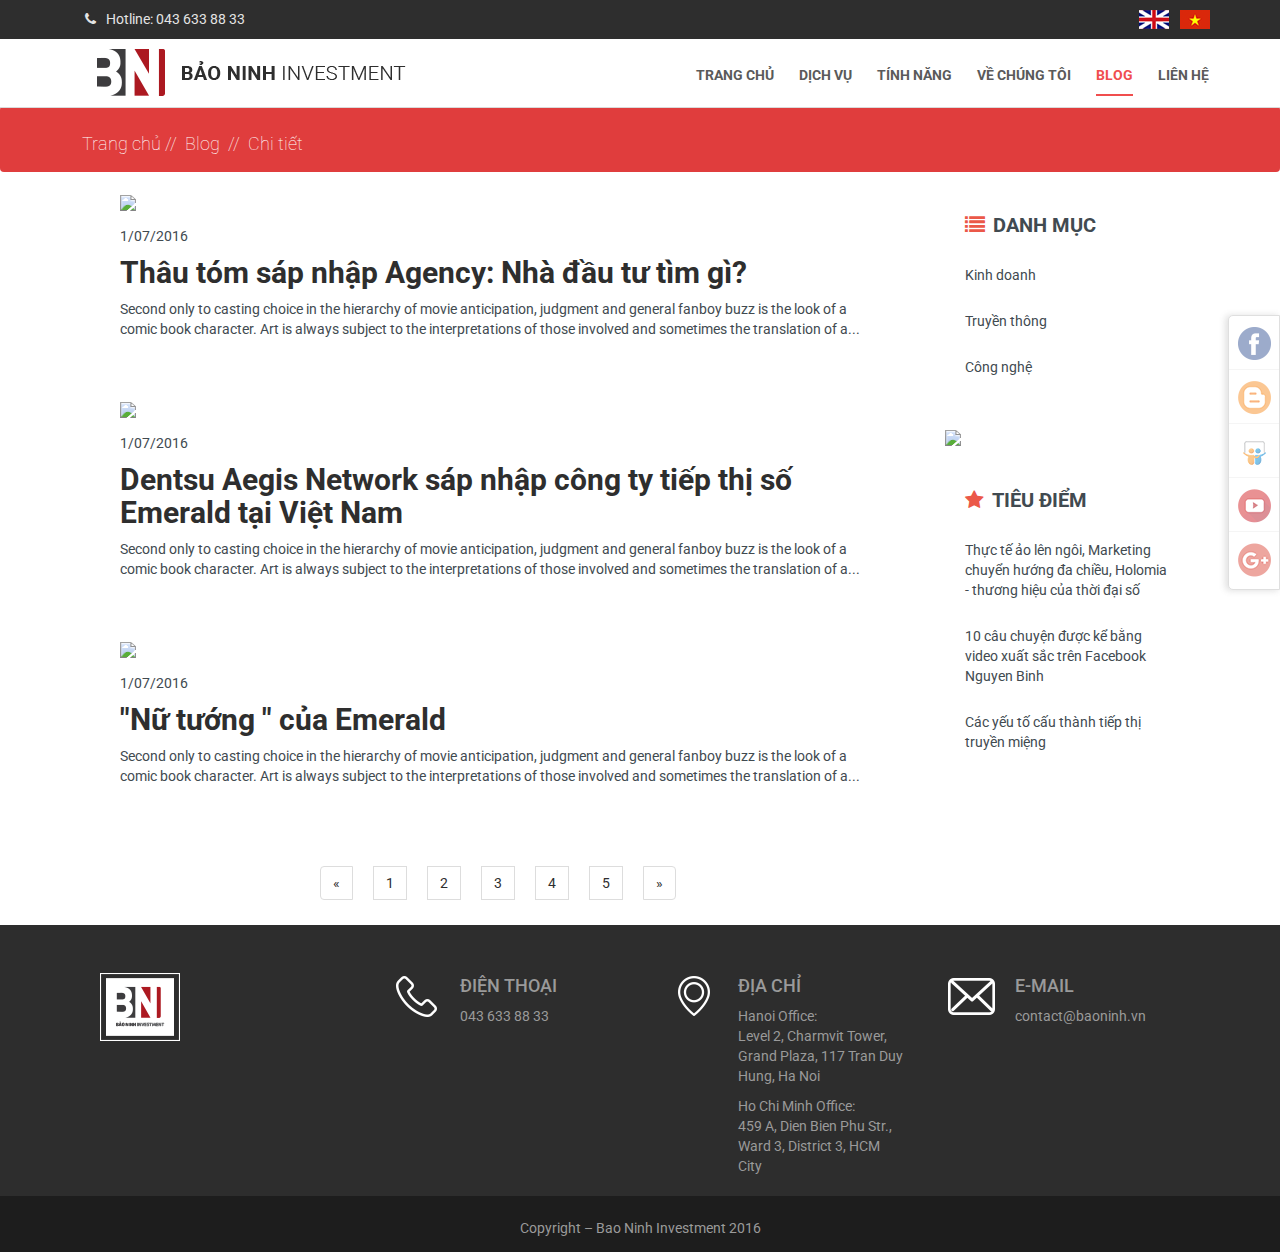
==== commit 6e84b855: "Add files via upload" ====
--- a/Blog.html
+++ b/Blog.html
@@ -21,12 +21,11 @@
     <!-- Scrollme -->
     <script src="assets/lib/bxslider/jquery.bxslider.min.js"></script>
 
-    <!-- Font awesome -->
-    <link href="assets/lib/bootstrap/font-awesome/css/font-awesome.min.css" rel="stylesheet">
-    <link href='https://fonts.googleapis.com/css?family=Roboto+Slab:400,300' rel='stylesheet' type='text/css'>
-
-    <!-- Google font -->
-    <link href="https://fonts.googleapis.com/css?family=Roboto:400,700" rel="stylesheet">
+	<!-- Font awesome -->
+	<link href="assets/lib/bootstrap/font-awesome/css/font-awesome.min.css" rel="stylesheet" />
+
+	<!-- Google font -->
+	<link href="https://fonts.googleapis.com/css?family=Roboto:100,400,700" rel="stylesheet" />
 
     <!-- CSS Documents -->
     <link href="assets/css/main.css" rel="stylesheet">
@@ -130,8 +129,28 @@
 			</div>
 		</header>
 		<!-- Header close -->
-
-		<section id="blog ">
+		<div class="box-sidebar-right">
+			<div class="in-box-sidebar-right">
+				<ul>
+					<li>
+						<a class="ic-social ic-facebook" href="#"></a>
+					</li>
+					<li>
+						<a class="ic-social ic-blogger" href="#"></a>
+					</li>
+					<li>
+						<a class="ic-social ic-slideshare" href="#"></a>
+					</li>
+					<li>
+						<a class="ic-social ic-youtube" href="#"></a>
+					</li>
+					<li>
+						<a class="ic-social ic-google-plus" href="#"></a>
+					</li>
+				</ul>
+			</div>	
+		</div>
+		<section id="blog">
 			<div class="breadcrumb ">
 				<div class="container ">
 					<h3>
@@ -252,64 +271,54 @@
 
 
 		<!-- Footer open-->
-		<footer>
-			<div class="box-footer " id="bt-footer ">
-				<div class="container ">
-					<div class="col-lg-12 col-md-12 col-sm-12 col-xs-12 in-box-footer ">
-						<div class="col-lg-3 col-sm-3 col-md-3 col-xs-12 ft-logo ">
-							<a class="logo-ft " href="# "></a>
-						</div>
-						<div class="col-lg-3 col-sm-3 col-md-3 col-xs-12 ft-call ">
-							<div class="col-lg-4 col-sm-4 col-md-4 col-xs-12 img-ft-call ">
-								<img src="assets/images/call-footer.png "/>
-							</div>
-							<div class="col-lg-8 col-sm-8 col-md-8 col-xs-12 in-ft-call ">
-								<h3>ĐIỆN THOẠI</h3>
-								<p>043 633 88 33</p>
-							</div>
-						</div>
-						<div class="col-lg-3 col-sm-3 col-md-3 col-xs-12 ft-add ">
-							<div class="col-lg-4 col-sm-4 col-md-4 col-xs-12 img-ft-add ">
-								<img src="assets/images/address-footer.png "/>
-							</div>
-							<div class="col-lg-8 col-sm-8 col-md-8 col-xs-12 in-ft-add ">
-								<h3>ĐỊA CHỈ</h3>
-								<p>Tầng 14, Toà nhà VTC Online,
-								18 Tam Trinh, Minh KhaiKhai, 
-								Hai Bà Trưng, Hà Nội</p>
-							</div>
-						</div>
-						<div class="col-lg-3 col-sm-3 col-md-3 col-xs-12 ft-mail ">
-							<div class="col-lg-4 col-sm-4 col-md-4 col-xs-12 img-ft-mail ">
-								<img src="assets/images/e-mail-footer.png "/>
-							</div>
-							<div class="col-lg-8 col-sm-8 col-md-8 col-xs-12 in-ft-mail ">
-								<h3>E-MAIL</h3>
-								<p>contact@baoninh.vn</p>
-							</div>
-						</div>
-					</div>					
-			</div>
-				<div class="col-lg-12 col-md-12 col-sm-12 col-xs-12 bottom-bar ">
-					<div class="container ">
-						<div class="in-bottom-bar ">
-							<p class="info-bottom ">© Copyright - Bao Ninh Investment 2016 </p>
-							<ul>
-								<li>
-									<a class="ic-facebook " href="# "></a>
-								</li>
-								<li>
-									<a class="ic-insta " href="# "></a>
-								</li>
-								<li>
-									<a class="ic-google " href="# "></a>
-								</li>
-							</ul>
-						</div>	
-					</div>
-				</div>
-		</div>	
-		</footer>
+        <footer>
+            <div class="box-footer" id="bt-footer">
+                <div class="container">
+                    <div class="col-lg-12 col-md-12 col-sm-12 col-xs-12 in-box-footer">
+                        <div class="col-lg-3 col-sm-3 col-md-3 col-xs-12 ft-logo">
+                            <a class="logo-ft" href="#"></a>
+                        </div>
+                        <div class="col-lg-3 col-sm-3 col-md-3 col-xs-12 ft-call">
+                            <div class="col-lg-4 col-sm-4 col-md-4 col-xs-12 img-ft-call">
+                                <img src="assets/images/call-footer.png" />
+                            </div>
+                            <div class="col-lg-8 col-sm-8 col-md-8 col-xs-12 in-ft-call">
+                                <h3>ĐIỆN THOẠI</h3>
+                                <p>043 633 88 33</p>
+                            </div>
+                        </div>
+                        <div class="col-lg-3 col-sm-3 col-md-3 col-xs-12 ft-add">
+                            <div class="col-lg-4 col-sm-4 col-md-4 col-xs-12 img-ft-add">
+                                <img src="assets/images/address-footer.png" />
+                            </div>
+                            <div class="col-lg-8 col-sm-8 col-md-8 col-xs-12 in-ft-add">
+                                <h3>ĐỊA CHỈ</h3>
+                                <p>Hanoi Office:<br> Level 2, Charmvit Tower, Grand Plaza, 117 Tran Duy Hung, Ha Noi</p>
+                                <p>Ho Chi Minh Office:<br> 459 A, Dien Bien Phu Str., Ward 3, District 3, HCM City</p>
+                            </div>
+                        </div>
+                        <div class="col-lg-3 col-sm-3 col-md-3 col-xs-12 ft-mail">
+                            <div class="col-lg-4 col-sm-4 col-md-4 col-xs-12 img-ft-mail">
+                                <img src="assets/images/e-mail-footer.png" />
+                            </div>
+                            <div class="col-lg-8 col-sm-8 col-md-8 col-xs-12 in-ft-mail">
+                                <h3>E-MAIL</h3>
+                                <p>contact@baoninh.vn</p>
+                            </div>
+                        </div>
+                    </div>
+                </div>
+                <div class="col-lg-12 col-md-12 col-sm-12 col-xs-12 bottom-bar">
+                    <div class="container">
+                        <div class="in-bottom-bar">
+                            <p class="info-bottom">Copyright – Bao Ninh Investment 2016
+ </p>
+                        </div>
+                    </div>
+                </div>
+            </div>
+        </footer>
+        <!-- Footer close-->
 	</div>
 
 
--- a/assets/css/main.css
+++ b/assets/css/main.css
@@ -163,16 +163,107 @@
 	    width: 100%;
 	}
 	/***** BOX SERVICES ********/
-	
+	.box-sidebar-right {
+		position: fixed;
+	    right: 0;
+	    top: 35%;
+	    background-color: #fff;
+	    width: 52px;
+	    height: 275px;
+	    border-top-left-radius: 5px;
+	    border-bottom-left-radius: 5px;
+	    -webkit-box-shadow: -2.853px 0.927px 6px 0px rgba(129, 129, 129, 0.35); */
+	    -moz-box-shadow: -2.853px 0.927px 6px 0px rgba(129, 129, 129, 0.35);
+	    box-shadow: -2.853px 0.927px 6px 0px rgba(88, 88, 88, 0.35);
+	    border: 1px solid #bfbfbf;
+	    opacity: 0.5;
+	}
+	.box-sidebar-right:hover{
+		opacity: 1;
+	}
+	.box-sidebar-right ul li .ic-facebook{
+		background: url('../images/social-fb.png') no-repeat 0 0;
+	}
+	.box-sidebar-right ul li .ic-blogger{
+		background: url('../images/social-blogger.png') no-repeat 0 0;
+	}
+	.box-sidebar-right ul li .ic-slideshare{
+		background: url('../images/social-slideshare.png') no-repeat 0 0;
+	}
+	.box-sidebar-right ul li .ic-youtube{
+		background: url('../images/social-youtube.png') no-repeat 0 0;
+	}
+	.box-sidebar-right ul li .ic-google-plus{
+		background: url('../images/social-google-plus.png') no-repeat 0 0;
+	}
+	.box-sidebar-right ul li .ic-social{		
+		width: 33px;
+		height: 34px;
+		display: block;		
+		margin: 0 auto;
+	}
+	.box-sidebar-right .in-box-sidebar-right ul li{
+		margin: 11px 0px 10px 0px;
+	    border-bottom: 1px solid #ececec;
+	    padding-bottom: 8px;
+	}
+	.box-sidebar-right .in-box-sidebar-right ul li:last-child{
+		border-bottom: inherit;
+	}
 	.box-service {
 	    text-align: center;
 	    background-size: cover;
+	    padding: 0px 0px 53px 0px;
 	}
 	.box-service .in-service{
-		margin-bottom: 26px;
+		    margin: 50px 0px;
+	}
+	.box-service .logo-socialbeat-product{
+		height: 125px;
+		position: relative;
+	    overflow: hidden;
+	    margin: 10px 1%;
+	    max-height: 360px;
+	    text-align: center;
+	    cursor: pointer;
+	}
+	.box-service .percent-service-1:hover .hover-logo{
+		-webkit-transform: translate3d(0,0,0);
+    	transform: translate3d(0,0,0);
+    	background-color: #000;
+    	width: 242px;
+    	height: 137px;
+    	color:#fff;
+    	background-color: #eb3434;
+    	border:1px solid #ececec;
+	}
+	.box-service .percent-service-1 .hover-logo{
+		position: absolute;
+		top: auto;
+	    bottom: 0;
+	    padding: 1em;
+	    height: 3.75em;
+	    background: #fff;
+	    color: #3c4a50;
+	    -webkit-transition: -webkit-transform 0.35s;
+	    transition: transform 0.35s;
+	    -webkit-transform: translate3d(0,100%,0);
+	    transform: translate3d(0,100%,0);
+	}
+	.box-service .percent-service-1{
+		position: relative;
+	}
+	.box-service .logo-socialbeat-product img{
+		padding-top: 36px;
+	}
+	.box-service .percent-service-1 p{
+		margin-top:20px;
+	}
+	.box-service .percent-service-1 p a{
+		color:#fff;
 	}
 	.box-service .in-service h3.title-service {
-	    font-size: 21px;
+	    font-size: 28px;
 	    font-weight: 100;
 	    padding: 12px 0px;
 	    color: #5a5a5a;
@@ -225,7 +316,7 @@
 	.in-box-us .title-us,
 	.in-box-package .title-package {
 	    font-weight: 100;
-	    font-size: 21px;
+	    font-size: 28px;
 	    text-transform: uppercase;
 	    line-height: 28px;
 	    margin-top: 0px;
@@ -282,13 +373,13 @@
 	.box-us .in-box-us,
 	.box-package .in-box-package,
 	.box-customer .in-box-customer {
-	    padding: 0px 250px;
+	    padding: 0px 213px;
 	    text-align: center;
-	    margin: 20px 0px;
+	    margin: 20px 0px 40px 0px;
 	}
 	.box-us .in-box-us h3,
 	.in-box-package .title-package {
-	    border-bottom: 1px solid #565656;
+	    border-bottom: 1px solid #ffffff;
 	    display: table;
 	    padding-bottom: 16px;
 	    margin: 16px auto;
@@ -334,6 +425,8 @@
 	}
 	.box-package .in-box-package h3.title-package span {
 	    font-weight: bold;
+	    margin-top: 10px;
+    	display: block;
 	}
 	.box-package .item-box-package {
 		padding: 0px 150px;
@@ -394,19 +487,17 @@
 	.box-customer .in-box-customer h3 {
 	    display: table;
 	    margin: 0 auto;
-	    border-bottom: 2px solid #f04e4e;
+	    border-bottom: 1px solid #5a5a5a;
 	    padding-bottom: 12px;
-	    font-weight: 700;
+	    font-weight: 100;
 	    text-transform: uppercase;
-	    color: #f04e4e;
+	    color: #5a5a5a;
 	}
 	.box-customer .item-box-customer ul li {
 	    display: inline-block;
 	    text-align: center;
 	}
 	.box-customer .item-box-customer ul li img{
-		-webkit-filter: grayscale(100%);
-		filter: grayscale(100%);
 		transition: all 0.5s ease;
 	}
 	.box-customer .item-box-customer ul li img:hover{
@@ -456,7 +547,7 @@
 	    color: #2e2e2e;
 	}
 	.breadcrumb {
-	    background-color: #dadada;
+	    background-color: #e03d3d;
 	}
 	.breadcrumb h3 {
 	    font-size: 18px;
@@ -464,7 +555,8 @@
 	    padding-left: 12px;
 	}
 	.breadcrumb h3 a {
-	    color: #333333;
+	    color: #fff;
+	    font-weight: 100;
 	}
 	.breadcrumb h3 a:hover {
 	    color: #ffa5aa;
@@ -525,14 +617,19 @@
 	    line-height: 25px;
 	    margin: 10px 24px 10px 0px;
 	}
-	.text-content-blog .img-link-detail,
-	.detail-left .img-content-blog {
+	.text-content-blog .img-link-detail{
 	    display: block;
 	    width: 500px;
 	    overflow: hidden;
 	    text-align: center;
 	    margin: 15px auto;
 	}
+	.detail-left .img-content-blog {
+		width: 800px;
+    	display: block;
+    	margin: 0 auto;
+    	text-align: center;
+	}
 	.detail-left .img-content-blog .text-content-blog .img-link-detail img,
 	.detail-left .img-content-blog img {
 	    width: 100%;
@@ -550,6 +647,9 @@
 	    background-color: #1d1d1d;
 	    margin-top: 10px;
 	    padding: 22px 0px 4px 0px;
+	}
+	.box-footer .bottom-bar .in-bottom-bar{
+		text-align: center;
 	}
 	.box-footer .bottom-bar ul {
 	    float: right;
@@ -608,7 +708,6 @@
 	.in-box-footer .ft-mail .in-ft-mail p,
 	.in-box-footer .ft-add .in-ft-add p {
 	    font-size: 14px;
-	    font-weight: 100;
 	}
 	.in-box-footer .ft-call .in-ft-call p {} .in-footer ul {
 	    margin: 0;
@@ -643,4 +742,17 @@
 	}
 	footer .ft-link ul li a .fa-chevron-circle-right {
 	    color: #2F6D1D;
+	}
+	/** JS Circle progess **/
+	.one.circle strong,
+	.one.circle2 strong,
+	.one.circle3 strong{
+		    position: absolute;
+		    top: 41px;
+		    left: 3px;
+		    width: 100%;
+		    text-align: center;
+		    line-height: 40px;
+		    font-size: 29px;
+		    font-weight: 100;
 	}--- a/assets/css/responsive.css
+++ b/assets/css/responsive.css
@@ -86,6 +86,10 @@
     .features4 .img-features4,
     .features2 {
         margin-top: 40px;
+        text-align: center;
+    }
+    .features1 .img-features1, .features2 .img-features2, .features3 .img-features3, .features4 .img-features4{
+        text-align: center;
     }
     .box-us .in-box-us,
     .box-package .in-box-package,
@@ -219,13 +223,13 @@
     .text-features4 h3.title-features4,
     .in-box-us .title-us,
     .in-box-package .title-package {
-        font-size: 16px;
+        font-size: 24px;
         line-height: 21px;
         text-align: center;
     }
     .box-service .in-service h3.title-service,
     .box-customer .in-box-customer h3 {
-        font-size: 18px;
+        font-size: 24px;
     }
 }
 .item-box-us ul li .img-item {
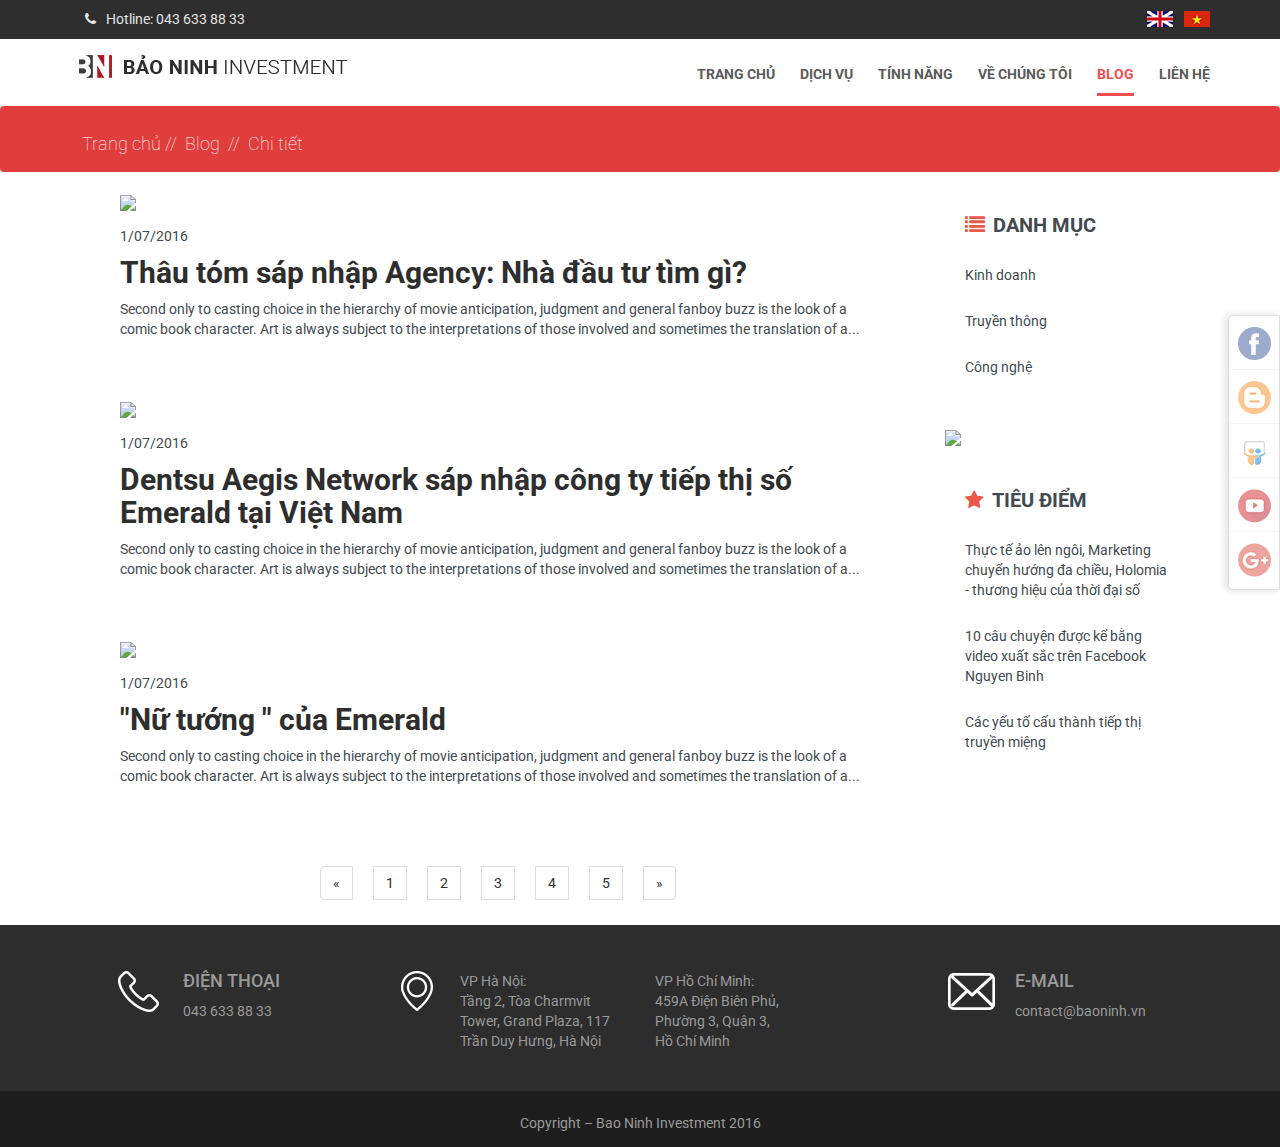
==== commit dcc1094d: "Add files via upload" ====
--- a/Blog.html
+++ b/Blog.html
@@ -82,16 +82,16 @@
                                         <a href="#features">Tính năng</a>
                                     </li>
                                     <li>
-                                        <a href="#about" ">Về chúng tôi</a>
+                                        <a href="#about">Về chúng tôi</a>
 									</li>
 									<li class="active ">
 										<a href="# ">Blog</a>
-									</li>								
+									</li>
 									<li>
 										<a href="#bt-footer ">Liên hệ</a>
 									</li>
 								</ul>
-							</nav>	
+							</nav>
 						</div>
 					</div>
 
@@ -118,7 +118,7 @@
 											<li><a href="#about ">Về chúng tôi</a></li>
 											<li><a href="solution.html ">Blog</a></li>
 											<li><a href="#bt-footer ">Liên hệ</a></li>
-										</ul>	
+										</ul>
 									</div>
 								</div>
 							</nav>
@@ -148,7 +148,7 @@
 						<a class="ic-social ic-google-plus" href="#"></a>
 					</li>
 				</ul>
-			</div>	
+			</div>
 		</div>
 		<section id="blog">
 			<div class="breadcrumb ">
@@ -158,7 +158,7 @@
 					</h3>
 				</div>
 			</div>
-			<div class="container ">				
+			<div class="container ">
 				<div class="content-blog ">
 					<div class="col-lg-9 col-md-9 col-sm-9 col-xs-12 content-left ">
 						<div class="col-sm-12 col-lg-12 col-md-12 col-xs-12 in-content-left ">
@@ -169,7 +169,7 @@
 								<p class="show-time ">1/07/2016</p>
 								<h2>
 									<a href="detail.html">Thâu tóm sáp nhập Agency: Nhà đầu tư tìm gì?</a>
-								</h2>								
+								</h2>
 								<p class="short-desc-list ">Second only to casting choice in the hierarchy of movie anticipation, judgment and general fanboy buzz is the look of a comic book character. Art is always subject to the interpretations of those involved and sometimes the translation of a...</p>
 							</div>
 						</div>
@@ -181,7 +181,7 @@
 								<p class="show-time ">1/07/2016</p>
 								<h2>
 									<a href="detail.html">Dentsu Aegis Network sáp nhập công ty tiếp thị số Emerald tại Việt Nam</a>
-								</h2>								
+								</h2>
 								<p class="short-desc-list ">Second only to casting choice in the hierarchy of movie anticipation, judgment and general fanboy buzz is the look of a comic book character. Art is always subject to the interpretations of those involved and sometimes the translation of a...</p>
 							</div>
 						</div>
@@ -193,10 +193,10 @@
 								<p class="show-time ">1/07/2016</p>
 								<h2>
 									<a href="detail.html">"Nữ tướng " của Emerald</a>
-								</h2>								
+								</h2>
 								<p class="short-desc-list ">Second only to casting choice in the hierarchy of movie anticipation, judgment and general fanboy buzz is the look of a comic book character. Art is always subject to the interpretations of those involved and sometimes the translation of a...</p>
 							</div>
-						</div>											
+						</div>
 						<div class="pagi-count ">
 							<nav>
 							  <ul class="pagination ">
@@ -237,7 +237,7 @@
 									</li>
 								</ul>
 							</div>
-						</div>						
+						</div>
 						<div class="banner-right ">
 							<a href="# ">
 								<img src="http://optimize.mikado-themes.com/wp-content/uploads/2015/12/sidebar-image-2.jpg "/>
@@ -263,62 +263,65 @@
 									</li>
 								</ul>
 							</div>
-						</div>	
-					</div>				
+						</div>
+					</div>
 				</div>
-			</div>	
+			</div>
 		</section>
 
 
-		<!-- Footer open-->
-        <footer>
-            <div class="box-footer" id="bt-footer">
-                <div class="container">
-                    <div class="col-lg-12 col-md-12 col-sm-12 col-xs-12 in-box-footer">
-                        <div class="col-lg-3 col-sm-3 col-md-3 col-xs-12 ft-logo">
-                            <a class="logo-ft" href="#"></a>
-                        </div>
-                        <div class="col-lg-3 col-sm-3 col-md-3 col-xs-12 ft-call">
-                            <div class="col-lg-4 col-sm-4 col-md-4 col-xs-12 img-ft-call">
-                                <img src="assets/images/call-footer.png" />
-                            </div>
-                            <div class="col-lg-8 col-sm-8 col-md-8 col-xs-12 in-ft-call">
-                                <h3>ĐIỆN THOẠI</h3>
-                                <p>043 633 88 33</p>
-                            </div>
-                        </div>
-                        <div class="col-lg-3 col-sm-3 col-md-3 col-xs-12 ft-add">
-                            <div class="col-lg-4 col-sm-4 col-md-4 col-xs-12 img-ft-add">
-                                <img src="assets/images/address-footer.png" />
-                            </div>
-                            <div class="col-lg-8 col-sm-8 col-md-8 col-xs-12 in-ft-add">
-                                <h3>ĐỊA CHỈ</h3>
-                                <p>Hanoi Office:<br> Level 2, Charmvit Tower, Grand Plaza, 117 Tran Duy Hung, Ha Noi</p>
-                                <p>Ho Chi Minh Office:<br> 459 A, Dien Bien Phu Str., Ward 3, District 3, HCM City</p>
-                            </div>
-                        </div>
-                        <div class="col-lg-3 col-sm-3 col-md-3 col-xs-12 ft-mail">
-                            <div class="col-lg-4 col-sm-4 col-md-4 col-xs-12 img-ft-mail">
-                                <img src="assets/images/e-mail-footer.png" />
-                            </div>
-                            <div class="col-lg-8 col-sm-8 col-md-8 col-xs-12 in-ft-mail">
-                                <h3>E-MAIL</h3>
-                                <p>contact@baoninh.vn</p>
-                            </div>
-                        </div>
-                    </div>
-                </div>
-                <div class="col-lg-12 col-md-12 col-sm-12 col-xs-12 bottom-bar">
-                    <div class="container">
-                        <div class="in-bottom-bar">
-                            <p class="info-bottom">Copyright – Bao Ninh Investment 2016
- </p>
+    <!-- Footer open-->
+    <footer>
+        <div class="box-footer" id="bt-footer">
+            <div class="container">
+                <div class="col-lg-12 col-md-12 col-sm-12 col-xs-12 in-box-footer">
+                    <div class="col-lg-3 col-sm-3 col-md-3 col-xs-12 ft-call">
+                        <div class="col-lg-4 col-sm-4 col-md-4 col-xs-12 img-ft-call">
+                            <img src="assets/images/call-footer.png" />
+                        </div>
+                        <div class="col-lg-8 col-sm-8 col-md-8 col-xs-12 in-ft-call">
+                            <h3>ĐIỆN THOẠI</h3>
+                            <p>043 633 88 33</p>
+                        </div>
+                    </div>
+                    <div class="col-lg-3 col-sm-3 col-md-3 col-xs-12 ft-add">
+                        <div class="col-lg-4 col-sm-4 col-md-4 col-xs-12 img-ft-add">
+                            <img src="assets/images/address-footer.png" />
+                        </div>
+                        <div class="col-lg-8 col-sm-8 col-md-8 col-xs-12 in-ft-add">
+                            <p>VP Hà Nội:
+                                <br> Tầng 2, Tòa Charmvit Tower, Grand Plaza, 117 Trần Duy Hưng, Hà Nội</p>
+                        </div>
+                    </div>
+                    <div class="col-lg-3 col-sm-3 col-md-3 col-xs-12 ft-add">
+                        <div class="col-lg-8 col-sm-8 col-md-8 col-xs-12 in-ft-add">
+                            <p>VP Hồ Chí Minh:
+                                <br> 459A Điện Biên Phủ, Phường 3, Quận 3,
+                                <br>Hồ Chí Minh</p>
+                        </div>
+                    </div>
+                    <div class="col-lg-3 col-sm-3 col-md-3 col-xs-12 ft-mail">
+                        <div class="col-lg-4 col-sm-4 col-md-4 col-xs-12 img-ft-mail">
+                            <img src="assets/images/e-mail-footer.png" />
+                        </div>
+                        <div class="col-lg-8 col-sm-8 col-md-8 col-xs-12 in-ft-mail">
+                            <h3>E-MAIL</h3>
+                            <p>contact@baoninh.vn</p>
                         </div>
                     </div>
                 </div>
             </div>
-        </footer>
-        <!-- Footer close-->
+            <div class="col-lg-12 col-md-12 col-sm-12 col-xs-12 bottom-bar">
+                <div class="container">
+                    <div class="in-bottom-bar">
+                        <p class="info-bottom">Copyright – Bao Ninh Investment 2016
+                        </p>
+                    </div>
+                </div>
+            </div>
+        </div>
+    </footer>
+    <!-- Footer close-->
 	</div>
 
 
@@ -329,16 +332,16 @@
 			mode:'fade',
 			auto:4000,
 			controls:null,
-			adaptiveHeight: true			
+			adaptiveHeight: true
 		});
 		$('.bxslider2').bxSlider({
 			mode:'fade',
 			auto:4000,
 			controls:null,
-			adaptiveHeight: true			
+			adaptiveHeight: true
 		});
 	});
 </script>
 
 </body>
-</html>+</html>
--- a/assets/css/main.css
+++ b/assets/css/main.css
@@ -1,5 +1,5 @@
 	/* preloader */
-	
+
 	.loading-container {
 	    position: fixed;
 	    background-color: #f9f9f9;
@@ -11,7 +11,7 @@
 	    cursor: wait;
 	}
 	/* CSS Document */
-	
+
 	input[type=number]::-webkit-inner-spin-button,
 	input[type=number]::-webkit-outer-spin-button {
 	    -webkit-appearance: none;
@@ -55,15 +55,15 @@
 	    outline: none;
 	}
 	/***** HEADER TOP ********/
-	
-	body {} header {
+
+	body {}
+	header {
 	    position: fixed;
 	    z-index: 999;
 	    width: 100%;
-	    border-bottom: 1px solid #dadada;
 	}
 	.slider {
-	    padding-top: 106px;
+	    padding-top: 96px;
 	}
 	.menu-mobile,
 	.slider-mobile {
@@ -83,7 +83,8 @@
 	}
 	#home .header-top .top-logo a.logo-link {
 	    display: block;
-	    padding-top: 10px;
+			padding-top: 4px;
+
 	}
 	#home .content-create .home-main-create .para-main-create a,
 	.content-create .home-list-create ul li a {
@@ -92,7 +93,6 @@
 	}
 	#home .header-top {
 	    background-color: #fff;
-	    padding: 0px 0px 10px 0px;
 	}
 	#home .box-top .ic-languages-top-eng {
 	    display: inline-block;
@@ -123,6 +123,10 @@
 	    min-height: 0px;
 	    padding-right:0px;
 	}
+	.navbar{
+		border-radius: inherit;
+		    border: inherit;
+	}
 	#home .header-top .topbar .top-nav ul {
 	    float: right;
 	}
@@ -135,7 +139,7 @@
 		margin-right: 0px;
 	}
 	#home .header-top .topbar .top-nav ul li.active {
-	    border-bottom: 2px solid #f04e4e;
+	    border-bottom: 3px solid #f04e4e;
 	}
 	#home .header-top .topbar .top-nav ul li.active a {
 	    color: #f04e4e;
@@ -151,7 +155,11 @@
 	    background-color: #fff;
 	    color: #d84e56;
 	}
-	#home .header-top .topbar .top-logo {} #home header .top-search {
+	#home .header-top .topbar .top-logo {
+		padding-left: 0px;
+	}
+
+	#home header .top-search {
 	    width: 15%;
 	    display: none;
 	    margin-top: 34px;
@@ -196,10 +204,10 @@
 	.box-sidebar-right ul li .ic-google-plus{
 		background: url('../images/social-google-plus.png') no-repeat 0 0;
 	}
-	.box-sidebar-right ul li .ic-social{		
+	.box-sidebar-right ul li .ic-social{
 		width: 33px;
 		height: 34px;
-		display: block;		
+		display: block;
 		margin: 0 auto;
 	}
 	.box-sidebar-right .in-box-sidebar-right ul li{
@@ -213,29 +221,33 @@
 	.box-service {
 	    text-align: center;
 	    background-size: cover;
-	    padding: 0px 0px 53px 0px;
+	    padding: 0px 0px 72px 0px;
 	}
 	.box-service .in-service{
-		    margin: 50px 0px;
-	}
+		        margin: 48px 0px 15px 0px;
+	}
+		.box-service .percent-service{
+			    padding: 0px 100px;
+		}
 	.box-service .logo-socialbeat-product{
-		height: 125px;
+		height: 200px;
 		position: relative;
-	    overflow: hidden;
-	    margin: 10px 1%;
-	    max-height: 360px;
-	    text-align: center;
-	    cursor: pointer;
+	  overflow: hidden;
+	  margin: 10px 1%;
+	  text-align: center;
+	  cursor: pointer;
+		-webkit-box-shadow: 2px 4px 46px -19px rgba(0,0,0,0.44);
+		-moz-box-shadow: 2px 4px 46px -19px rgba(0,0,0,0.44);
+		box-shadow: 2px 4px 46px -19px rgba(0,0,0,0.44);
 	}
 	.box-service .percent-service-1:hover .hover-logo{
 		-webkit-transform: translate3d(0,0,0);
     	transform: translate3d(0,0,0);
     	background-color: #000;
-    	width: 242px;
-    	height: 137px;
+    	width: 100%;
+    	height: 100%;
     	color:#fff;
     	background-color: #eb3434;
-    	border:1px solid #ececec;
 	}
 	.box-service .percent-service-1 .hover-logo{
 		position: absolute;
@@ -254,20 +266,28 @@
 		position: relative;
 	}
 	.box-service .logo-socialbeat-product img{
-		padding-top: 36px;
 	}
 	.box-service .percent-service-1 p{
-		margin-top:20px;
+	    margin-top: 34px;
 	}
 	.box-service .percent-service-1 p a{
 		color:#fff;
+	}
+	.box-service .percent-service-1 p a span{
+		font-weight: bold;
+		font-size: 18px;
+	}
+	.box-service .percent-service-1 p a.link-view-more{
+		color: #fff;
+	    padding: 9px 20px;
+	    background-color: #eb3434;
+	    border-radius: 50px;
 	}
 	.box-service .in-service h3.title-service {
 	    font-size: 28px;
 	    font-weight: 100;
 	    padding: 12px 0px;
 	    color: #5a5a5a;
-	    border-bottom: 1px solid #7b7b7b;
 	    display: table;
 	    margin: 14px auto;
 	    text-transform: uppercase;
@@ -286,7 +306,7 @@
 	.box-service .img-service img {
 	}
 	/***** BOX FEATURES ********/
-	
+
 	#features p{
 	    font-size: 15px;
 	    color:#808080;
@@ -297,7 +317,7 @@
 		text-align: left;
 	}
 	.in-box-package .info-package{
-		color:#fff;
+		color:#bcbcbc;
 	}
 	.box-features {
 	    margin-top: 26px;
@@ -365,7 +385,7 @@
 	    margin-top: 34px;
 	}
 	/***** BOX ABOUT ME ********/
-	
+
 	.box-us {
 	    background-color: #e03d3d;
 	    padding: 0px 0px 10px 0px;
@@ -373,55 +393,63 @@
 	.box-us .in-box-us,
 	.box-package .in-box-package,
 	.box-customer .in-box-customer {
-	    padding: 0px 213px;
+	    padding: 0px 110px;
 	    text-align: center;
-	    margin: 20px 0px 40px 0px;
+	    margin: 20px 0px 10px 0px;
 	}
 	.box-us .in-box-us h3,
 	.in-box-package .title-package {
-	    border-bottom: 1px solid #ffffff;
 	    display: table;
 	    padding-bottom: 16px;
 	    margin: 16px auto;
 	}
 	.box-us .in-box-us h3,
 	.box-us .in-box-us p {
-	    color: #fff;
+	  	color: #ffd4d4;
+			text-align: justify;
 	}
 	.item-box-us {
-	    margin: 20px 0px 40px 0px;
-	    padding: 0px 200px;
+	    margin: 0px 0px 40px 0px;
+	    padding: 0px 100px;
 	}
 	.item-box-us ul li {
 	    text-align: center;
+	  	margin: 18px 0px 0px 0px;
+			width: 20%;
 	}
 	.box-package{
 		background-color:#333538;
 		padding: 20px 0px 90px 0px;
 	}
 	.item-box-us ul li .img-item {
-	    background-color: #fff;
 	    border-radius: 50%;
 	    border: 5px solid  #ea3939;
 	    margin: 0 auto;
-	    width: 200px;
-	    height: 200px;
+	    width: 96px;
+	    height: 96px;
 	    overflow: hidden;
 	}
 	.item-box-us ul li .img-item img {
 	    width: 100%;
 	}
-	.item-box-us ul li h3,
+	.item-box-us ul li h3{
+		font-size: 15px;
+		color: #fff;
+		margin: 10px 0px 5px 0px;
+	}
 	.item-box-us ul li p {
-	    color: #fff;
-    	margin-bottom: 1px;
+		color: #ffaeae;
+margin-bottom: 1px;
+font-weight: 100;
+font-size: 15px;
+
 	}
 	/***** BOX PACKAGE ********/
-	
-	.box-package .in-box-package {} 
+
+	.box-package .in-box-package {}
 	.box-package .in-box-package h3 {
 	    font-weight: 100;
-	    color: #ffffff;
+	  color:#bcbcbc;
 	}
 	.box-package .in-box-package h3.title-package span {
 	    font-weight: bold;
@@ -429,8 +457,9 @@
     	display: block;
 	}
 	.box-package .item-box-package {
-		padding: 0px 150px;
-	} 
+		padding: 0px 100px;
+		margin-top: 40px;
+	}
 	.box-package .item-box-package ul li {
 	    text-align: center;
 
@@ -453,7 +482,7 @@
 	    height: 235px;
 	}
 	.in-package .img-package p {
-	    color: #2e2e2e;
+	    color: #888;
 	    margin-top: 21px;
 	    line-height: 24px;
 	}
@@ -479,15 +508,14 @@
 	    background-color: #de3020;
 	}
 	/***** BOX CUSTOMER ********/
-	
+
 	.box-customer {
-	    background-color: #fff; 
+	    background-color: #fff;
 	    padding: 18px 0px 50px 0px;
 	}
 	.box-customer .in-box-customer h3 {
 	    display: table;
 	    margin: 0 auto;
-	    border-bottom: 1px solid #5a5a5a;
 	    padding-bottom: 12px;
 	    font-weight: 100;
 	    text-transform: uppercase;
@@ -505,7 +533,7 @@
 		filter: inherit;
 	}
 	/***** BLOG ********/
-	
+
 	#blog {
 	    padding-top: 106px;
 	}
@@ -636,7 +664,7 @@
 	}
 	.text-content-blog .main-content {}
 	/***** FOOTER ********/
-	
+
 	footer {
 	    background-color: #2d2d2d;
 	}
@@ -689,7 +717,8 @@
 	.in-box-footer .ft-call,
 	.in-box-footer .ft-add,
 	.in-box-footer .ft-mail {
-	    margin-top: 36px;
+		margin-top: 31px;
+		margin-bottom: 20px;
 	}
 	.in-box-footer .ft-call .in-ft-call,
 	.in-box-footer .ft-mail .in-ft-mail,
@@ -755,4 +784,4 @@
 		    line-height: 40px;
 		    font-size: 29px;
 		    font-weight: 100;
-	}+	}
--- a/assets/css/responsive.css
+++ b/assets/css/responsive.css
@@ -5,7 +5,7 @@
 }
 
 @media (min-width: 768px) and (max-width: 992px) {
- 
+
 }
 @media (min-width: 320px) and (max-width: 768px) {
     /*NAV BAR*/
@@ -20,6 +20,9 @@
     .box-top .box-hotline-top {
         padding: 0;
     }
+    .item-box-us ul li{
+        width: 100%;
+    }
     .navbar-custom {
         margin-top: 0px;
         margin-bottom: 0px;
@@ -34,7 +37,7 @@
         display: block;
     }
     .slider-mobile {
-        padding-top: 109px;
+          padding-top: 94px;
     }
     .topbar,
     .slider {
@@ -57,7 +60,7 @@
     .navbar-inverse .navbar-toggle {
         background-color: #5a5a5a;
         border-color: inherit;
-        margin-top: 16px;
+        margin-top: 10px;
         margin-right: 21px;
     }
     .navbar-inverse .navbar-toggle .icon-bar {
@@ -134,6 +137,7 @@
     }
     .box-package .item-box-package{
         padding:0px;
+        margin-top: 4px;
     }
     .item-box-us ul {
         padding: 0;
@@ -146,7 +150,7 @@
         padding: 0;
     }
     .box-package .item-box-package ul li {
-        margin: 10px auto;
+      margin: 25px auto;
     }
     .item-box-customer {
         margin-top: 20px;
@@ -185,7 +189,8 @@
         padding: 0px 26px 0px 0px;
     }
     .box-us .in-box-us h3 {
-        margin: 25px auto;
+        margin: 34px auto;
+        padding-bottom: 0px;
     }
     .content-left .in-content-left {
         width: 100%;
@@ -230,14 +235,36 @@
     .box-service .in-service h3.title-service,
     .box-customer .in-box-customer h3 {
         font-size: 24px;
-    }
-}
+        margin-top: 15px;
+    }
+    .box-service .in-service{
+      margin: 25px 0px 15px 0px;
+    }
 .item-box-us ul li .img-item {
-    width: 120px;
-    height: 120px;
+    width: 110px;
+    height: 110px;
 }
 .item-box-us ul li h3 {
     margin-top: 10px;
+}
+.box-service .logo-socialbeat-product img
+{
+  width: 100%;
+}
+.box-service .logo-socialbeat-product{
+  height: auto;
+}
+.box-service .percent-service{
+  padding: 0px;
+}
+.box-sidebar-right{
+  display: none;
+}
+.box-package .in-box-package h3,
+.box-service .in-service h3.title-service,
+.box-customer .in-box-customer h3,
+.in-box-us .title-us{
+  font-weight: normal;
 }
 /***** INDEX BOX NAV ********/
 
@@ -253,11 +280,11 @@
         margin-top: 0;
     }
     .navbar-header .navbar-logo {
-        background: url('../images/logo-mobile@2x.png') no-repeat 10px 16px;
-        background-size: 178px 34px;
-        width: 191px;
-        display: block;
-        height: 68px;
+      background: url('../images/logo-mobile@2x.png') no-repeat 10px 10px;
+      background-size: 200px 38px;
+      width: 400px;
+      display: block;
+        height: 57px;
     }
     .in-footer .logo-footer {
         background: url('../images/logo-footer@2x.png') no-repeat 11px 8px;
@@ -290,4 +317,4 @@
         background: url('../images/eng-flag@2x.png') no-repeat 0px 0px;
         background-size: 22px 22px;
     }
-}+}
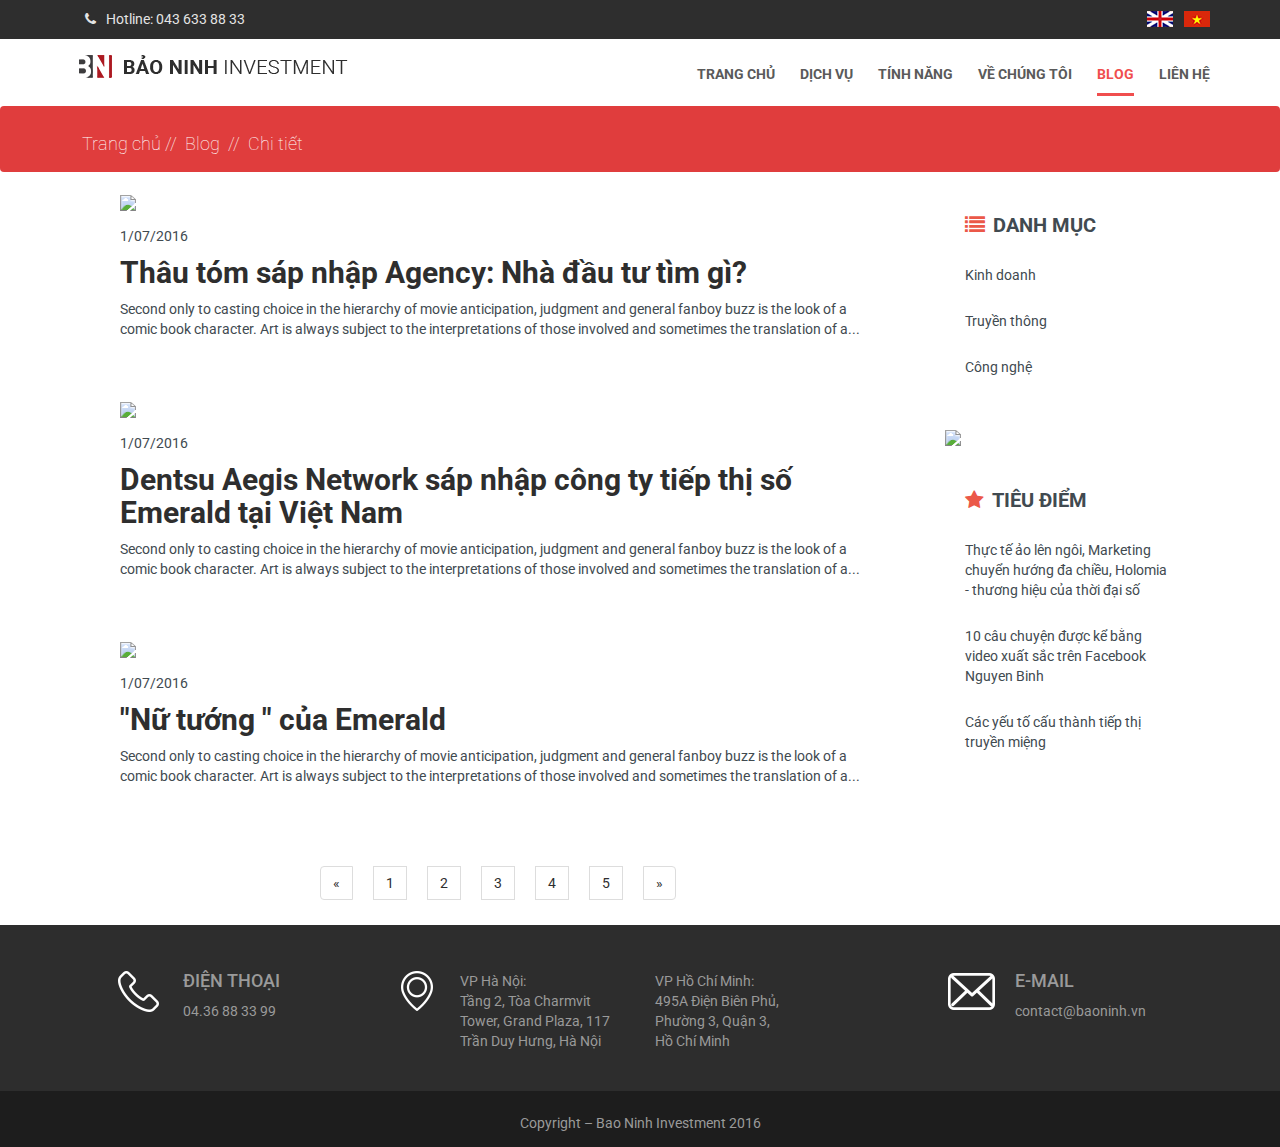
==== commit 67ab65c2: "Add files via upload" ====
--- a/Blog.html
+++ b/Blog.html
@@ -281,7 +281,7 @@
                         </div>
                         <div class="col-lg-8 col-sm-8 col-md-8 col-xs-12 in-ft-call">
                             <h3>ĐIỆN THOẠI</h3>
-                            <p>043 633 88 33</p>
+                            <p>04.36 88 33 99</p>
                         </div>
                     </div>
                     <div class="col-lg-3 col-sm-3 col-md-3 col-xs-12 ft-add">
@@ -296,7 +296,7 @@
                     <div class="col-lg-3 col-sm-3 col-md-3 col-xs-12 ft-add">
                         <div class="col-lg-8 col-sm-8 col-md-8 col-xs-12 in-ft-add">
                             <p>VP Hồ Chí Minh:
-                                <br> 459A Điện Biên Phủ, Phường 3, Quận 3,
+                                <br> 495A Điện Biên Phủ, Phường 3, Quận 3,
                                 <br>Hồ Chí Minh</p>
                         </div>
                     </div>
--- a/assets/css/main.css
+++ b/assets/css/main.css
@@ -172,6 +172,7 @@
 	}
 	/***** BOX SERVICES ********/
 	.box-sidebar-right {
+		display: none;
 		position: fixed;
 	    right: 0;
 	    top: 35%;
